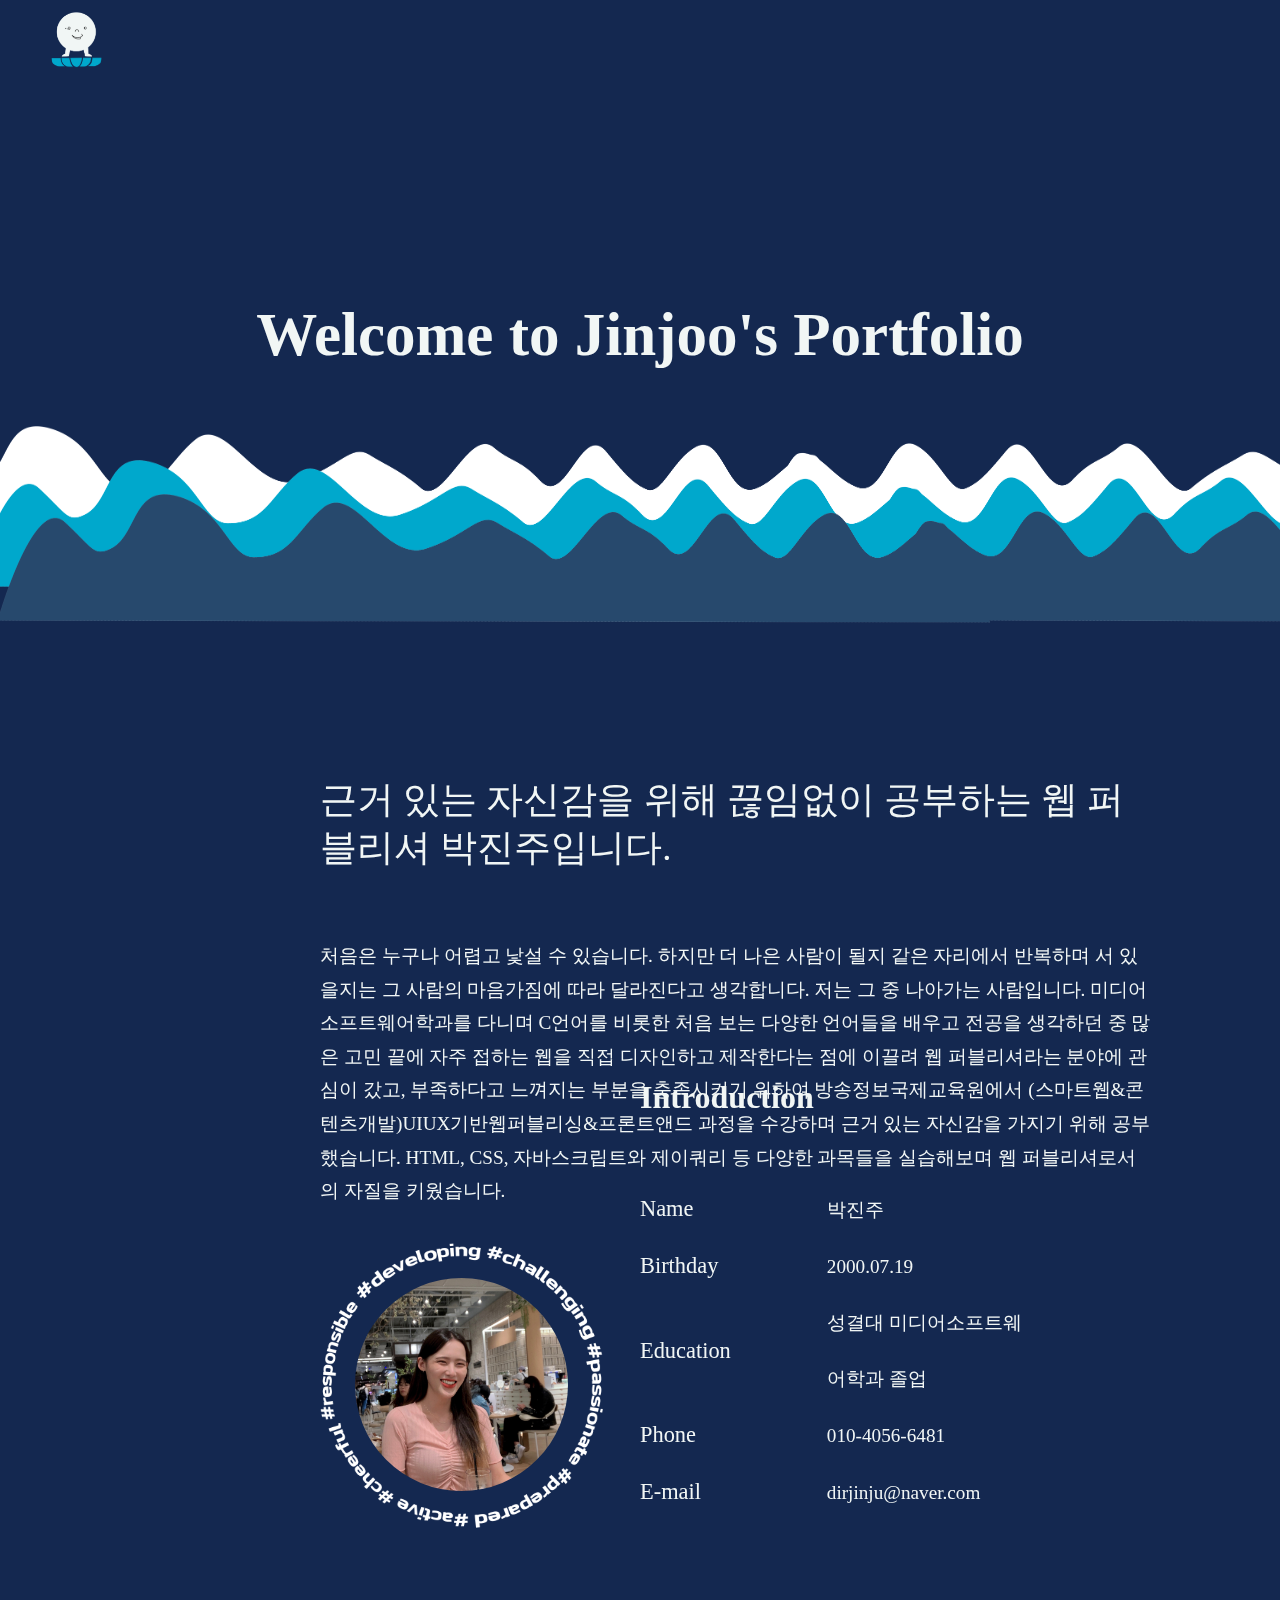
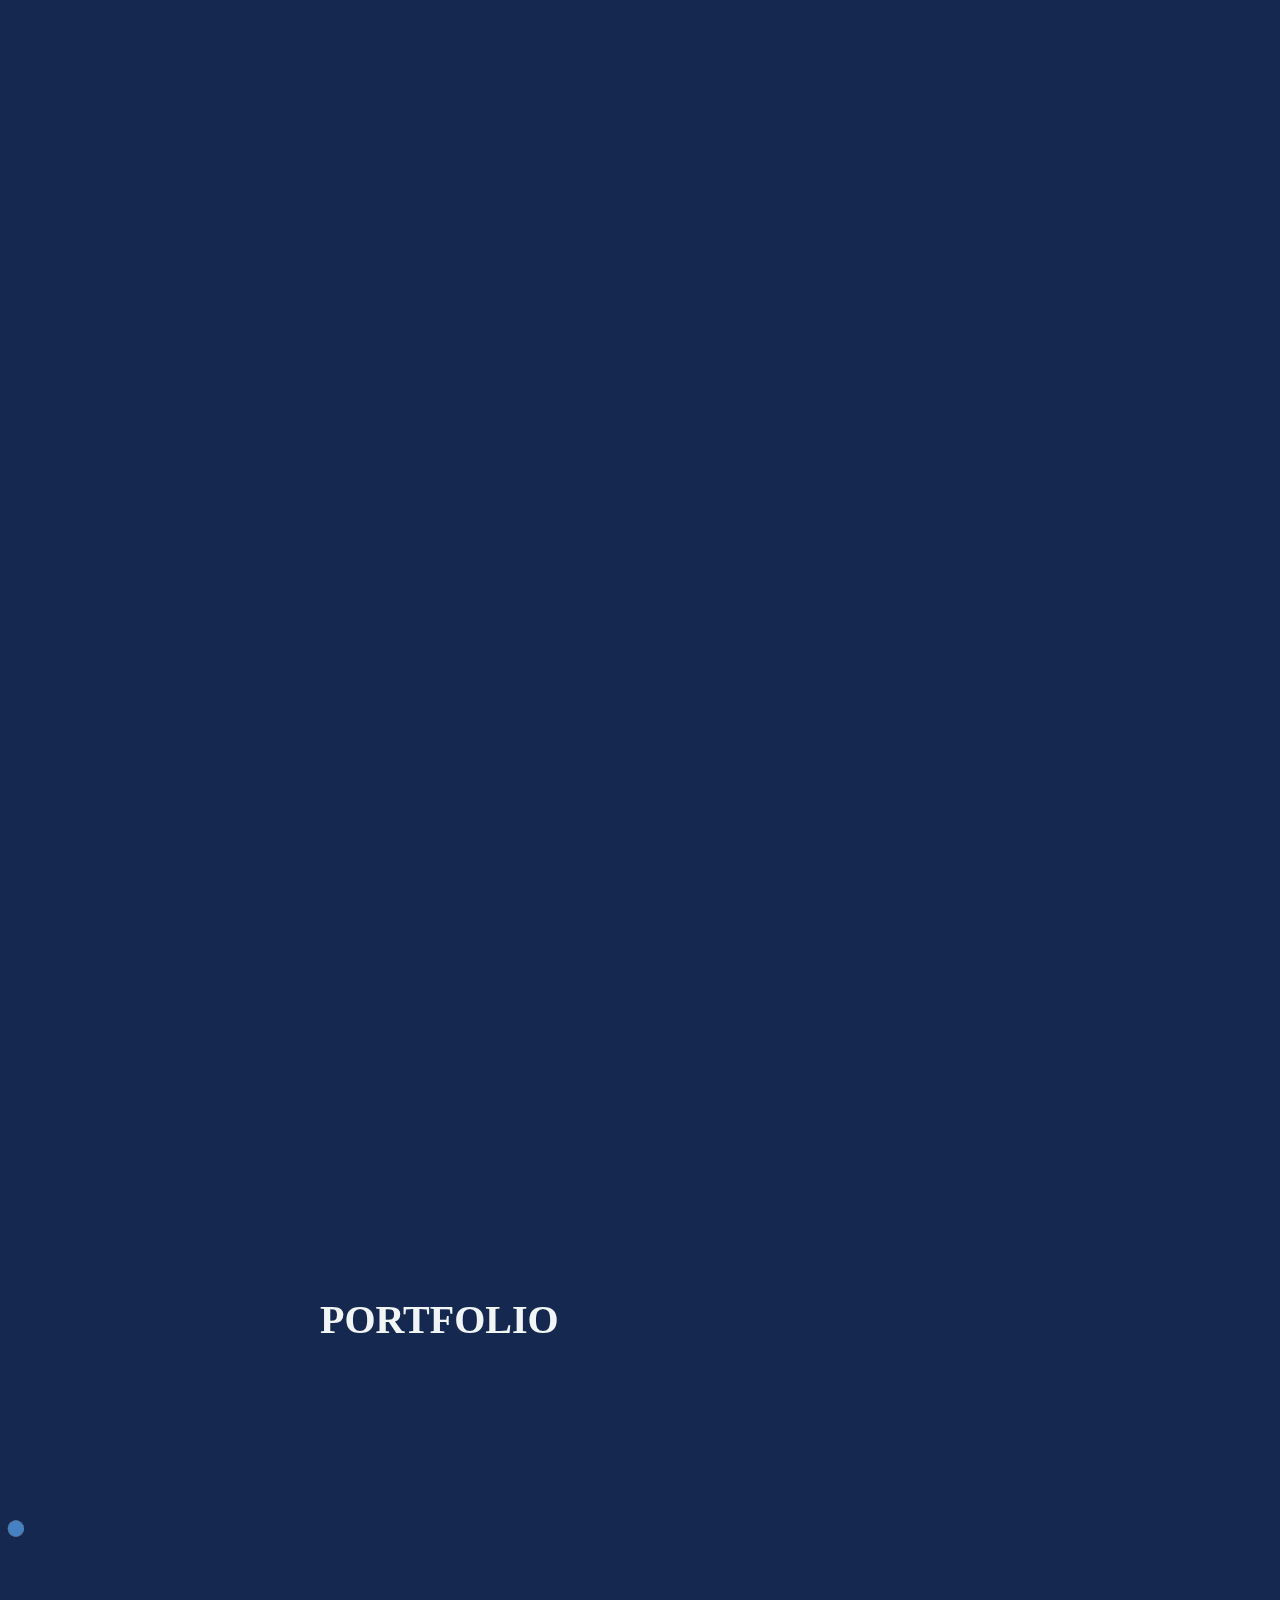
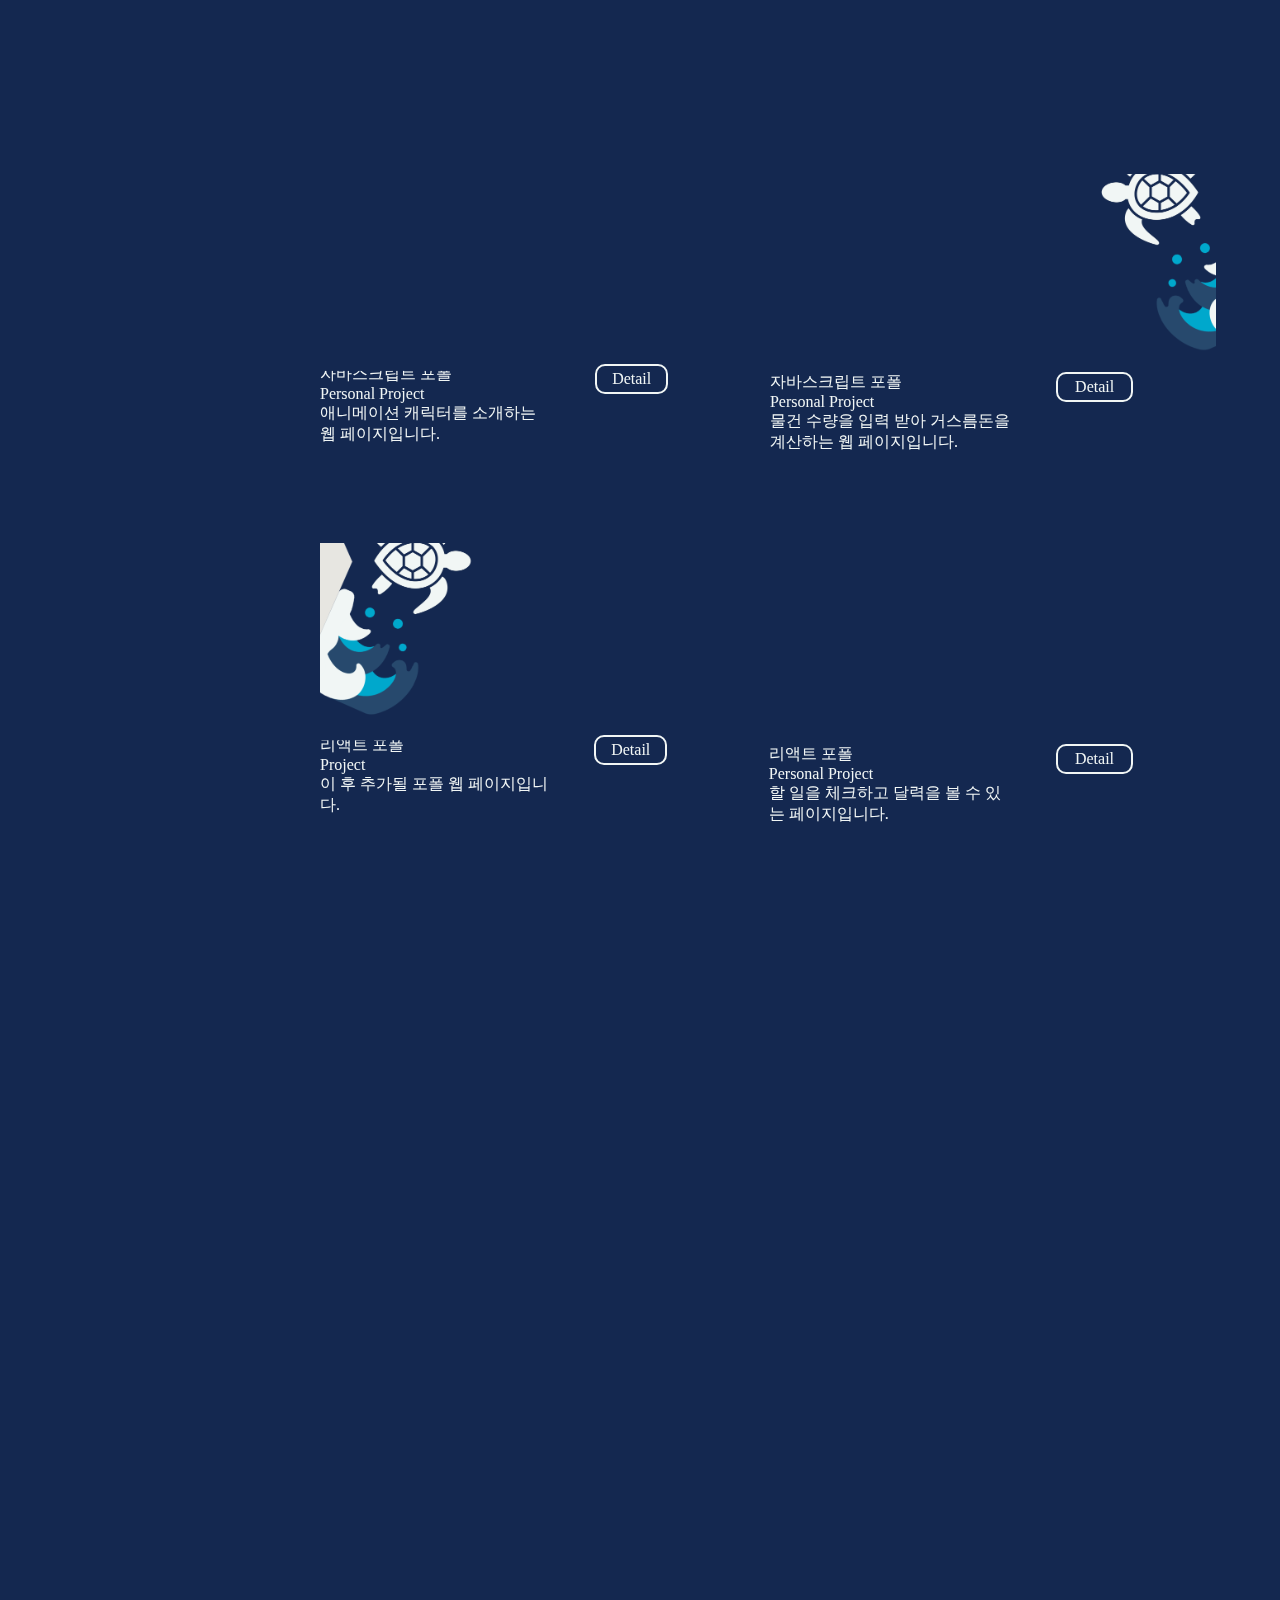
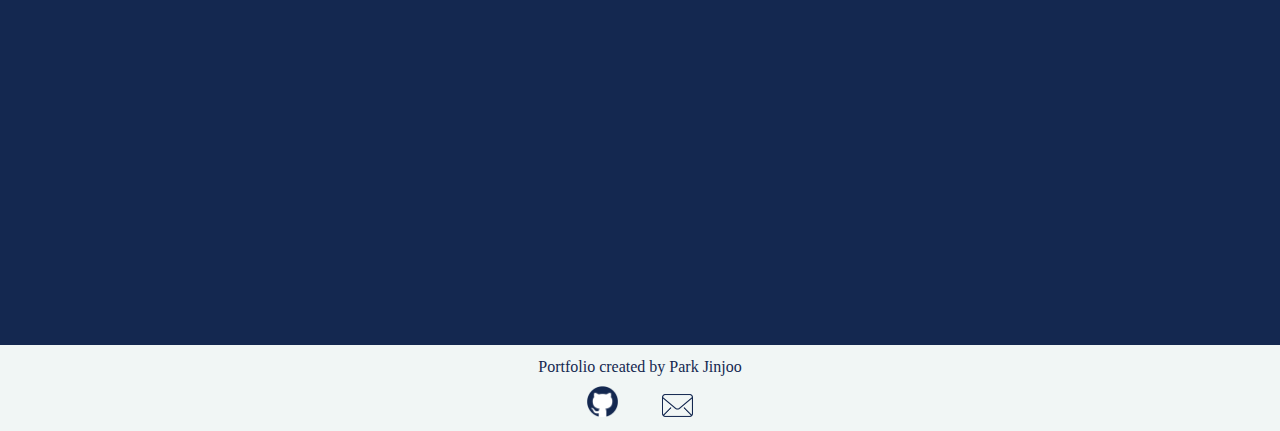
==== profile.html @ 4c196ca4 "01/25 14:25" ====
<!DOCTYPE html>
<html lang="ko">
<head>
    <meta charset="UTF-8" />
    <meta http-equiv="X-UA-Compatible" content="IE=edge" />
    <meta name="Author" content="박진주" />
    <meta name="description" content="포트폴리오">
    <meta name="viewport" content="width=device-width, initial-scale=1.0">
    <link rel="shortcut icon" type="image" href="img/pearl_shell.png" />
    <link href="https://unpkg.com/aos@2.3.1/dist/aos.css" rel="stylesheet">
    <link rel="stylesheet" href="https://cdn.jsdelivr.net/bxslider/4.2.12/jquery.bxslider.css">
    <link rel="stylesheet" href="./css/profile.css" />
    <script src="https://ajax.googleapis.com/ajax/libs/jquery/3.1.1/jquery.min.js"></script>
    <script src="https://cdn.jsdelivr.net/bxslider/4.2.12/jquery.bxslider.min.js"></script>
    <script src="https://unpkg.com/aos@2.3.1/dist/aos.js"></script>
    <script src="js/profile.js"></script>
    <script>
        $(document).ready(function(){
            $('.slider').bxSlider();
        });
    </script>
    <title>Jinju Portfolio</title>
</head>
<body>
    <header>
        <canvas></canvas>
        <div class="support">
            <a href="https://twitter.com/DevLoop01" target="_blank" class="support1"><i class="fab fa-twitter-square"></i></a>
            <a href="https://codepen.io/dev_loop/" target="_blank" class="support1"><i class="fab fa-codepen"></i></a>
        </div>
        <div class="head">
            <img src="img/logo_me.png" alt="logo_me" class="logo_me">
            <h1>Welcome to Jinjoo's Portfolio</h1>
            <div class="waves">
                <img src="img/white-wave.png" alt="white-wave" class="white-wave">
                <img src="img/sky-wave.png" alt="sky-wave" class="sky-wave">
                <img src="img/blue-wave.png" alt="blue-wave" class="blue-wave">
            </div>
        </div>


        <nav>
            <img src="img/pearl_shell.png" alt="pearl_shell">
            <ul>
                <li><a href="#mobile-me" class="ABOUT">ABOUT</a></li>
                <li><a href="#Skills" class="SKILLS">SKILLS</a></li>
                <li><a href="#Portfolio" class="PORTFOLIO">PORTFOLIO</a></li>
                <li><a href="#Contact" class="CONTACT">CONTACT</a></li>
            </ul>
        </nav>
    </header>
    <div class="container">
        
        <main>
            <section class="about">
                <h3>About</h3>
                <ul>
                    <li>
                        <div class="forchange" data-aos="fade-left">
                            <div class="me-text">
                                <span>근거 있는 자신감을 위해 끊임없이 공부하는 웹 퍼블리셔 박진주입니다.</span><br><br><br>
                                처음은 누구나 어렵고 낯설 수 있습니다. 하지만 더 나은 사람이 될지 같은 자리에서 반복하며 서 있을지는 그 사람의 마음가짐에 따라 달라진다고 생각합니다. 저는 그 중 나아가는 사람입니다. 미디어소프트웨어학과를 다니며 C언어를 비롯한 처음 보는 다양한 언어들을 배우고 전공을 생각하던 중 많은 고민 끝에 자주 접하는 웹을 
                                직접 디자인하고 제작한다는 점에 이끌려 웹 퍼블리셔라는 분야에 관심이 갔고, 부족하다고 느껴지는 부분을 충족시키기 위하여 
                                방송정보국제교육원에서 (스마트웹&콘텐츠개발)UIUX기반웹퍼블리싱&프론트앤드 과정을 수강하며 근거 있는 자신감을 가지기 위해 
                                공부했습니다. HTML, CSS, 자바스크립트와 제이쿼리 등 다양한 과목들을 실습해보며 웹 퍼블리셔로서의 자질을 키웠습니다.
                            </div>
                        </div>
                    </li>
                    <li>
                        <div class="for-card-animation">
                            <div id="mobile-me" class="card-all front">
                                <img src="img/letters.png" alt="letters" class="letters">
                                <img src="img/jinju.jpg" alt="mobile-me" class="mobile-me-img">
                            </div> <!--mobile-me-->
                            <div class="introduction card-all back">
                                <h4>Introduction</h4>
                                <table>
                                    <tr>
                                        <td><span>Name</span></td>
                                        <td>박진주</td>
                                    </tr>
                                    <tr>
                                        <td><span>Birthday</span></td>
                                        <td>2000.07.19</td>
                                    </tr>
                                    <tr>
                                        <td><span>Education</span></td>
                                        <td>성결대 미디어소프트웨어학과 졸업</td>
                                    </tr>
                                    <tr>
                                        <td><span>Phone</span></td>
                                        <td>010-4056-6481</td>
                                    </tr>
                                    <tr>
                                        <td><span>E-mail</span></td>
                                        <td>dirjinju@naver.com</td>
                                    </tr>
                                </table>
                            </div> <!--introduction-->
                        </div>
                    </li>
                </ul>
            </section>
            
            <section class="skills" data-aos="fade-left">
                <div class="skills-box">

                    <h2 id="Skills">Skills</h2>
                    <div class="for-pc-skill">
                        <div class="for-pc-skill-first">
                            <div class="skill">
                                <img src="img/HTMLBOAT.png" alt="boat" class="boat random-move1">
                                <img src="img/wave_skill.png" alt="wave_skill" class="wave-skill">
                                <div class="skill-text">
                                    시안 아이디어를 적합한 태그를 
                                    사용하여 페이지의 틀을 제작할 수 
                                    있습니다. 
                                </div>
                                <div class="percent">95%</div>
                            </div>
                            <div class="skill">
                                <img src="img/gitboat.png" alt="boat" class="boat random-move4">
                                <img src="img/wave_skill.png" alt="wave_skill" class="wave-skill">
                                <div class="skill-text">
                                    팀 프로젝트 진행 과정에서 깃을 사용하여 
                                    협업한 경험이 있습니다. 
                                </div>
                                <div class="percent">90%</div>
                            </div>
                            <div class="skill">
                                <img src="img/illustratorboat.png" alt="boat" class="boat random-move1">
                                <img src="img/wave_skill.png" alt="wave_skill" class="wave-skill">
                                <div class="skill-text">
                                    변형된 형태의 도형이나 선을 
                                    사용하여 로고를 제작할 수 있습니다. 
                                </div>
                                <div class="percent">95%</div>
                            </div>
                            <div class="skill">
                                <img src="img/photoshopboat.png" alt="boat" class="boat random-move1">
                                <img src="img/wave_skill.png" alt="wave_skill" class="wave-skill">
                                <div class="skill-text">
                                    사진 보정 툴을 다루는 것에 
                                    능숙하며 그리드의 비율에 맞춰 시안 
                                    작업이 가능합니다.
                                </div>
                                <div class="percent">95%</div>
                            </div>
                            <div class="skill">
                                <img src="img/jsboat.png" alt="boat" class="boat random-move2">
                                <img src="img/wave_skill.png" alt="wave_skill" class="wave-skill">
                                <div class="skill-text">
                                    자바스크립트의 코드들을 분석
                                    하여 기능을 파악할 수 있으며, 함수, 
                                    이벤트 등 기본적인 코딩이 가능합니다.
                                </div>
                                <div class="percent">85%</div>
                            </div>
                        </div>
                        <div class="for-pc-skill-second">
                            <div class="skill">
                                <img src="img/jqueryboat.png" alt="boat" class="boat random-move4">
                                <img src="img/wave_skill.png" alt="wave_skill" class="wave-skill">
                                <div class="skill-text">
                                    적합한 탐색자를 지정하고 
                                    원하는 기능 구현을 위한 함수를 작성할 
                                    수 있습니다.
                                </div>
                                <div class="percent">90%</div>
                            </div>
                            <div class="skill">
                                <img src="img/reactboat.png" alt="boat" class="boat random-move3">
                                <img src="img/wave_skill.png" alt="wave_skill" class="wave-skill">
                                <div class="skill-text">
                                    자바스크립트 라이브러리인 
                                    리액트의 장점을 설명할 수 있으며 구조를 이해하고 있습니다.
                                </div>
                                <div class="percent">80%</div>
                            </div>
                            <div class="skill">
                                <img src="img/sassboat.png" alt="boat" class="boat random-move1">
                                <img src="img/wave_skill.png" alt="wave_skill" class="wave-skill">
                                <div class="skill-text">
                                    sass를 통해 효율적이고 직관적으로 페이지 디자인 효과 css를 작성할 수 있습니다.  
                                </div>
                                <div class="percent">95%</div>
                            </div>
                            <div class="skill">
                                <img src="img/cssboat.png" alt="boat" class="boat random-move1">
                                <img src="img/wave_skill.png" alt="wave_skill" class="wave-skill">
                                <div class="skill-text">
                                    폰트나 간격 조절에 대한 감각이 있고 
                                    기본적으로 제공되는 폼 형태를 
                                    자유롭게 변형할 수 있습니다.
                                </div>
                                <div class="percent">95%</div>
                            </div>
                            <div class="skill">
                                <img src="img/nodeboat.png" alt="boat" class="boat random-move3">
                                <img src="img/wave_skill.png" alt="wave_skill" class="wave-skill">
                                <div class="skill-text">
                                    노드 스킬 설명 
                                </div>
                                <div class="percent">80%</div>
                            </div>
                            <div class="skill"> 
                                <img src="img/bootstrapboat.png" alt="boat" class="boat random-move4">
                                <img src="img/wave_skill.png" alt="wave_skill" class="wave-skill">
                                <div class="skill-text">
                                    부트스트랩의 구조를 이해하고 흐름에 어울리는
                                    클래스를 찾아서 적용할 수 있습니다.
                                </div>
                                <div class="percent">90%</div>
                            </div>
                        </div>
                    </div>
                </div>
            </section>

            <section class="portfolio">
                <h2 id="Portfolio">PORTFOLIO</h2>
                <div class="submarine-hide-box">
                    <div class="circles">
                        <div>
                            <img src="img/submarine_mobile.png" alt="submarine_mobile" class ="submarine-mobile">
                            <div class="circle submarine-one">
                                <img src="img/submarine_.png" alt="submarine-pc" class="submarine-pc first-pc">
                                <div class="bubbles">
                                    <img src="img/bubbles1.png" alt="bubbles1" class="bubbles1">
                                    <img src="img/bubbles2.png" alt="bubbles2" class="bubbles2">
                                </div>
                                <div class="for-slide">
                                    <div class="pc-submarine-text one">
                                        <div class="webPF">
                                            #1 Bonheur<br><br>
                                            
                                            웹사이트 <br>
                                            Personal Project<br>
                                            참여 인원  : 1 (개인 포폴)<br>
                                            
                                            기존의 여행사 사이트를 <br>
                                            분석하여 가상의 여행사 <br>
                                            보뇌르의 웹 사이트를 <br>
                                            제작했습니다
                                            <div class="buttons left-right">
                                                <div class="design">Design</div>
                                                <div class="btn-align">
                                                    <a href="works/pages/first_page/index.html#test" target="_blank" class="detail">Detail</a>
                                                </div>
                                                <div class="btn-align">
                                                    <a href="https://github.com/jnju/Bonheur.git" target="_blank" class="git">git</a>
                                                </div>
                                            </div>
                                        </div>
                                        <div class="img-box">
                                            <div class="slider">
                                                <div>
                                                    <img src="img/capture/b.PNG" alt="web-portolio1" class="b">
                                                </div>
                                                <div>
                                                    <img src="img/capture/b2.PNG" alt="web-portolio1" class="b">
                                                </div>
                                                <div>
                                                    <img src="img/capture/b3.PNG" alt="web-portolio1" class="b">
                                                </div>
                                                <div>
                                                    <img src="img/capture/b4.PNG" alt="web-portolio1" class="b">
                                                </div>
                                            </div>
                                        </div>
                                        <div class="modal modal_bonheur">
                                            <div class="x-box"><img src="img/pearl_shell.png" alt="pearl_shell" class="x x-logo"><p class="x"><img src="img/x.png" alt="x" class="x-img"></p></div>
                                            <!-- <img src="img/bonheur_design_guide/head_capture.PNG" alt="bonheur_capture" class="head_capture"> -->
                                            <div class="modal-contents">
                                                <div class="pc-and-mobile">
                                                    <img src="img/bonheur_design_guide/bonheur_pc.gif" alt="pc-jujery" class="pc-jujery">
                                                </div>
                                                <h4>Design Process</h4>
                                                <div class="grid-system">
                                                    <h5>Grid System</h5>
                                                    <img src="img/bonheur_design_guide/page_capture_grid.gif" alt="bonheur-grid-system" class="bonheur-grid1">
                                                    <img src="img/bonheur_design_guide/grid_capture.gif" alt="bonheur-grid-system2" class="bonheur-grid2">
                                                    <p>
                                                        Full width : 1920px<br>
                                                        Grid width : 1016px<br>
                                                        Dolumn width: 70px<br>
                                                        Gutter width: 16px<br>
                                                        Number of columns: 12
                                                    </p>
                                                </div>
                                                <div class="concept">
                                                    <h5>Concept</h5>
                                                    <p>여행사 사이트를 방문하며 UI를 분석했을 때<br>
                                                        최대한 다양한 여행지를 노출하기 위해 해당 <br>
                                                        여행지의 명소와 아름다운 풍경들이 작게 노출되는 <br>
                                                        부분들이 아쉽게 느껴졌습니다. 그래서 여행지의<br>
                                                        범위를 좁히고 추천 코스를 강조하여 시각적으로<br>
                                                        만족도가 높은 웹 페이지를 만들고자 했습니다.
                                                    </p>
                                                </div>
                                                <div class="color-system">
                                                    <h5>Color System</h5>
                                                    <div class="colors">
                                                        <img src="img/bonheur_design_guide/color1.png" alt="color1" class="color1">
                                                        <img src="img/bonheur_design_guide/color2.png" alt="color2" class="color2">
                                                        <img src="img/bonheur_design_guide/color3.png" alt="color3" class="color3">
                                                    </div>
                                                    <p>
                                                        프랑스의 국기에 해당하는 파란색, 빨간색, 하얀색 중 시원하고 깔끔한 느낌을 
                                                        주기 위해 파란색과 하얀색으로 전체적인 웹 페이지의 색상을 설정했습니다. 
                                                        메인 메뉴는 검은색 배경에 투명도를 주어 페이지 내용의 흐름을 방해하지 않게 
                                                        하였습니다. 
                                                    </p>
                                                </div>
                                                <div class="typograpy">
                                                    <h5>Typograpy</h5><br>
                                                    <div class="main-sub-flex">
                                                        <div class="main">
                                                            <span>Main</span>
                                                            <p class="bonheur-font">
                                                                제주고딕체<br>Regular<br>
                                                                <span>:단정하고 깔끔한 제주고딕체를 사용합니다.</span>
                                                            </p>
                                                        </div>
                                                        <div class="sub">
                                                            <span>Sub</span>
                                                            <p class="bonheur-font2">
                                                                sans-serif<br>Regular<br>
                                                                <span>: 가독성이 좋은 sans-serif를 사용합니다.</span>
                                                            </p>
                                                        </div>
                                                    </div>
                                                </div> <!--typograpy-->
                                                <div class="logo">
                                                    <h5>Logo</h5>
													<p class="logo-text bonheur-text">보뇌르의 심볼마크를 표현하였습니다.</p>
													<img src="img/bonheur_design_guide/logo.png" alt="bonheur-logo" class="bonheur-logo">
													<p>행복이라는 뜻을 가진 Bonheur를 큰 글자로 강조하고 부연 설명에 단어의 뜻을 적었습니다.</p>
                                                </div> <!--logo-->
                                                <div class="main-page-design">
                                                    <h4>Main Page</h4>
                                                    <ul>
                                                        <li>Header</li>
                                                        <li>Contents</li>
                                                        <li>Footer</li>
                                                    </ul>
                                                    <img src="img/bonheur_design_guide/bonheur_pc.gif" alt="pc-bonheur" class="main-page-pc-jujery">
                                                    <div class="main-page-design-text">
                                                        “<br>
                                                        대문 사진에 프랑스 파리의 상징이라고 볼 수 <br>
                                                        있는 에펠탑 사진을 노출하여 페이지의 정체성을 <br>
                                                        나타냈습니다. <br><br>
                                                        추천 코스 표는 각 썸네일에 마우스가 올라가면 <br>
                                                        하단의 빈 칸 안에 띄워지도록 하여 빠른 정보 전달이 <br>
                                                        용이하도록 배치했습니다. <br>
                                                        ”
                                                    </div>
                                                    <div class="main-page-capture">
                                                        <img src="img/bonheur_design_guide/page_all_capture.png" alt="main-page-pc" class="main-page-pc">
                                                    </div>
                                                </div> <!--main-page-design-->
                                            </div>
                                        </div> <!--modal-->
                                    </div>
                                    <div class="first-slide"></div>
                                </div>
                                <!-- <div class="submarine-box"></div> -->
                            </div>
                        </div>
                        <div class="jujery-section">
                            <img src="img/submarine_mobile.png" alt="submarine_mobile" class ="submarine-mobile">
                            <div class="circle submarine-two">
                                <img src="img/submarine_.png" alt="submarine-pc" class="submarine-pc second-pc">
                                <div class="bubbles">
                                    <img src="img/bubbles1.png" alt="bubbles1" class="bubbles3">
                                    <img src="img/bubbles2.png" alt="bubbles2" class="bubbles4">
                                </div>
                                <div class="for-slide">
                                    <div class="pc-submarine-text two">
                                        <span class="line"><br></span>
                                        <div class="img-box">
                                            <div class="slider to-the-top">
                                                <div>
                                                    <img src="img/capture/j.PNG" alt="web-portolio1" class="j">
                                                </div>
                                                <div>
                                                    <img src="img/capture/j2.PNG" alt="web-portolio1" class="j">
                                                </div>
                                                <div>
                                                    <img src="img/capture/j3.PNG" alt="web-portolio1" class="j">
                                                </div>
                                                <div>
                                                    <img src="img/capture/j6.PNG" alt="web-portolio1" class="j">
                                                </div>
                                                <div>
                                                    <img src="img/capture/j4.PNG" alt="web-portolio1" class="j">
                                                </div>
                                                <div>
                                                    <img src="img/capture/j5.PNG" alt="web-portolio1" class="j">
                                                </div>
                                            </div>
                                        </div>
                                        <div class="webPF">
                                            #2 주저리<br><br>
                                            
                                            반응형 웹사이트 <br>
                                            Team Project<br>
                                            참여 인원  : 4 (조별 포폴)<br> 
                                            
                                            전통주 관련 사이트를 분석하여<br> 
                                            가상의 전통주 소개 사이트인<br>
                                            주저리의 반응형 웹 사이트를<br>
                                            제작했습니다 <br>
                                        </div>
                                        <div class="buttons">
                                            <div class="design">Design</div>
                                            <div class="btn-align">
                                                <a href="https://jnju.github.io/" target="_blank"><div class="detail">Detail</div></a>
                                            </div>
                                            <div class="btn-align">
                                                <a href="https://github.com/jnju/jnju.github.io.git" target="_blank"><div class="git">git</div></a>
                                            </div>
                                        </div>
                                        <div class="modal modal_jujery">
                                            <div class="x-box"><img src="img/pearl_shell.png" alt="pearl_shell" class="x x-logo"><p class="x"><img src="img/x.png" alt="x" class="x-img"></p></div>
                                            <!-- <img src="img/jujery_capture.PNG" alt="jujery_capture" class="head_capture"> -->
                                            <div class="modal-contents">
                                                <div class="pc-and-mobile">
                                                    <img src="img/pc-jujery.png" alt="pc-jujery" class="pc-jujery">
                                                    <img src="img/mobile-jujery.png" alt="mobile-jujery" class="mobile-jujery">
                                                </div>
                                                <h4>Design Process</h4>
                                                <div class="grid-system">
                                                    <h5>Grid System</h5>
                                                    <img src="img/jujery_design/grid-system.png" alt="jujery-grid-system" class="jujery-grid">
                                                    <img src="img/jujery_design/grid-system2.png" alt="jujery-grid-system2" class="jujery-grid">
                                                    <p>
                                                        Full width : 1920px<br>
                                                        Grid width : 1180px<br>
                                                        Dolumn width: 80px<br>
                                                        Gutter width: 20px<br>
                                                        Number of columns: 12
                                                    </p>
                                                </div>
                                                <div class="concept">
                                                    <h5>Concept</h5>
                                                    <p>코로나바이러스 감염증(코로나19) 장기화에 <br>
                                                        홀로 즐기는 '혼술'이나 집에서 마시는 '홈술' 문화,<br>
                                                        MZ세대의 과시형 소비 '플랙스' 문화가 뜨는 가운데 <br>
                                                        프리미엄 전통주가 '힙한 술'로 각인되면서 <br>
                                                        전통주의 수요가 급등하였습니다. 전통주에 대한 <br>
                                                        궁금증 해소와 흥미를 높이기 위해  우리나라 <br>
                                                        전통주의 역사, 현재를 공유하는 페이지를 <br>
                                                        디자인 하였습니다.
                                                    </p>
                                                </div>
                                                <div class="color-system">
                                                    <h5>Color System</h5>
                                                    <div class="colors">
                                                        <img src="img/jujery_design/color1.png" alt="color1" class="color1">
                                                        <img src="img/jujery_design/color2.png" alt="color2" class="color2">
                                                        <img src="img/jujery_design/color3.png" alt="color3" class="color3">
                                                        <img src="img/jujery_design/color4.png" alt="color4" class="color4">
                                                    </div>
                                                    <p>
                                                        우리나라 종이 한지는 천년의 세월을 간직한 우리 고유의 종이입니다.
                                                        오랜 역사를 간직한 전통주를 한지 질감과 함께 표현해 보았습니다.
                                                        전체적으로 전통주 느낌을 잘 살리기 위하여 배경으로 아이보리색상의 한지를,
                                                        서브컬러로는 검은 한지를 사용해 군더더기 없는 단정하고 깔끔한 느낌을 주었습니다. 
                                                    </p>
                                                </div>
                                                <div class="typograpy">
                                                    <h5>Typograpy</h5><br>
                                                    <div class="main-sub-flex">
                                                        <div class="main">
                                                            <span>Main</span>
                                                            <p>
                                                                상주경천섬체<br>Regular<br>
                                                                <span>:붓글씨의 형태를 따른 구조의 상주경천섬체를 사용합니다.</span>
                                                            </p>
                                                        </div>
                                                        <div class="sub">
                                                            <span>Sub</span>
                                                            <p>
                                                                Noto Serif KR<br>Regular<br>
                                                                <span>: 깔끔하고 가독성이 좋은 Noto Serif KR을 사용합니다.</span>
                                                            </p>
                                                        </div>
                                                    </div>
                                                </div> <!--typograpy-->
                                                <div class="logo">
                                                    <h5>Logo</h5>
													<p class="logo-text">주저리의 심볼마크를 표현하였습니다.</p>
													<img src="img/jujery_design/jujery-logo.png" alt="jujery-logo" class="jujery-logo">
													<p>주저리의 로고는 술 항아리와 표주박을 사용해 브랜드의 핵심가치를 직관적으로 전달합니다.</p>
                                                </div> <!--logo-->
                                                <div class="main-page-design">
                                                    <h4>Main Page</h4>
                                                    <ul>
                                                        <li>Header</li>
                                                        <li>Contents</li>
                                                        <li>Footer</li>
                                                    </ul>
                                                    <img src="img/pc-jujery.png" alt="pc-jujery" class="main-page-pc-jujery">
                                                    <img src="img/mobile-jujery.png" alt="mobile-jujery" class="main-page-mobile-jujery">
                                                    <div class="main-page-design-text">
                                                        “<br>
                                                        제 이름을 떠올렸을 때 자연스럽게 연상되는 장소는 바다였습니다. <br>
                                                        그래서 페이지를 보았을 때 바다가 떠올랐으면 했습니다.<br>
                                                        그래서 파도 애니메이션으로 시선을 끌며 애니메이션에 방해되지 <br>
                                                        화면 사용 범위를 넓혀 큼직하고 시원한 느낌을 줬습니다. <br>
                                                        <br>
                                                        이미지 자료와 애니메이션 효과 등을 적극활용해서 <br>
                                                        페이지에 대해 탐색하고 싶은 생각을 들게 하고자 했으며 <br>
                                                        바로 상세페이지로 접속할 수 있도록 메뉴 아이콘 클릭 없이 <br>
                                                        상세페이지로 이동이 가능한 영역을 메인의 한 영역으로 배치했습니다. <br>
                                                        ”
                                                    </div>
                                                    <div class="main-page-capture">
                                                        <img src="img/jujery_design/main-page-pc.png" alt="main-page-pc" class="main-page-pc">
                                                        <img src="img/jujery_design/main-page.png" alt="main-page" class="main-page">
                                                    </div>
                                                </div> <!--main-page-design-->
                                                <div class="sub-page">
                                                    <table>
                                                        <tr>
                                                            <td><h4>Sub page</h4></td>
                                                        </tr>
                                                        <tr>
                                                            <td>
                                                            <img src="img/jujery_design/pc1.gif" alt="pc1" class="pc1"><br><br><br><br><br>
                                                            모바일 페이지</td>
                                                        </tr>
                                                        <tr>
                                                            <td>
                                                                <img src="img/jujery_design/mobile1.gif" alt="mobile" class="mobile-long">
                                                                <img src="img/jujery_design/mobile1-1.gif" alt="mobile" class="mobile-short">
                                                                <p>지역별 메인 페이지에서 전국 6도 전통주를 볼 수 있으며 쉽게 이동하며 클릭할 수 있어 전통주 상세페이지로 유도하였음</p>
                                                            </td>
                                                        </tr>

                                                        <tr>
                                                            <td><h5>Sub page</h5></td>
                                                        </tr>
                                                        <tr>
                                                            <td>
                                                            <img src="img/jujery_design/pc2.gif" alt="pc2" class="pc2"><br><br><br><br><br>
                                                            모바일 페이지</td>
                                                        </tr>
                                                        <tr>
                                                            <td>
                                                                <img src="img/jujery_design/mobile2.gif" alt="mobile2" class="mobile-long">
                                                                <img src="img/jujery_design/mobile2-2.gif" alt="mobile" class="mobile-short">
                                                                <p>지역별 상세 페이지에서는 지역별 전통주의 상세 컨텐츠를 중심으로 배치하여 쉽게 정보를 볼 수 있게 함</p>
                                                        </td>
                                                        </tr>
                                                    </table>
                                                </div>
                                                <img src="img/jujery_design/captures.gif" alt="captures" class="captures">
                                            </div>
                                        </div> <!--modal-->
                                    </div>
                                    <div class="second-slide"></div>
                                </div>
                            </div>
                        </div>
                        <div>
                            <img src="img/submarine_mobile.png" alt="submarine_mobile" class ="submarine-mobile">
                            <div class="circle submarine-three">
                                <img src="img/submarine_.png" alt="submarine-pc" class="submarine-pc third-pc">
                                <div class="bubbles">
                                    <img src="img/bubbles1.png" alt="bubbles1" class="bubbles1">
                                    <img src="img/bubbles2.png" alt="bubbles2" class="bubbles2">
                                </div>
                                <div class="for-slide">
                                    <div class="pc-submarine-text three">
                                        <div class="webPF">
                                            #3 Profile<br><br>
                                            
                                            반응형 프로필 웹사이트 <br>
                                            Personal Project<br>
                                            참여 인원  : 1 (개인 포폴)<br> 
                                            
                                            포트폴리오의 내용을<br> 
                                            담기 위해 제작된 <br>
                                            프로필 포트폴리오 <br>
                                            웹 사이트입니다.<br>
                                            <div class="buttons left-right">
                                                <div class="design">Design</div>
                                                <div class="btn-align">
                                                    <a href="profile.html" class="detail" target="_blank">Detail</a>
                                                </div>
                                                <div class="btn-align">
                                                    <a href="https://github.com/jnju/Profile.git" target="_blank" class="git">git</a>
                                                </div>
                                            </div>
                                        </div>
                                        <div class="img-box">
                                            <div class="slider">
                                                <div>
                                                    <img src="img/capture/profile-capture2.PNG" alt="web-portolio1" class="profile-capture">
                                                </div>
                                                <div>
                                                    <img src="img/capture/profile-capture.PNG" alt="web-portolio1" class="profile-capture">
                                                </div>
                                                <div>
                                                    <img src="img/capture/profile-capture3.PNG" alt="web-portolio1" class="profile-capture">
                                                </div>
                                                <div>
                                                    <img src="img/capture/profile-capture4.PNG" alt="web-portolio1" class="profile-capture">
                                                </div>
                                            </div>
                                        </div>
                                        <div class="modal modal_portfolio">
                                            <div class="x-box"><img src="img/pearl_shell.png" alt="pearl_shell" class="x x-logo"><p class="x"><img src="img/x.png" alt="x" class="x-img"></p></div>
                                            <!-- <img src="img/jujery_capture.PNG" alt="jujery_capture" class="head_capture"> -->
                                            <div class="modal-contents">
                                                <div class="pc-and-mobile">
                                                    <img src="img/profile_design_guide/pc-profile.png" alt="pc-jujery" class="pc-jujery">
                                                    <img src="img/profile_design_guide/mobile-profile.png" alt="mobile-jujery" class="mobile-jujery">
                                                </div>
                                                <h4>Design Process</h4>
                                                <div class="grid-system">
                                                    <h5>Grid System</h5>
                                                    <img src="img/profile_design_guide/grid-system.png" alt="grid-system" class="jujery-grid">
                                                    <img src="img/bonheur_design_guide/grid_capture.gif" alt="grid-system2" class="jujery-grid">
                                                    <p>
                                                        Full width : 1920px<br>
                                                        Grid width : 1380px<br>
                                                        Dolumn width: 80px<br>
                                                        Gutter width: 20px<br>
                                                        Number of columns: 14
                                                    </p>
                                                </div>
                                                <div class="concept">
                                                    <h5>Concept</h5>
                                                    <p>제 이름을 떠올렸을 때 자연스럽게 연상되는<br>
                                                        장소는 바다였습니다. 그래서 페이지를 보았을 때<br> 
                                                        바다가 떠올랐으면 했습니다. 그런 이유로 파도<br> 
                                                        애니메이션을 사용했고 전체적으로 잠수함과<br> 
                                                        바다생물(거북이)등을 사용하여 바다의<br>
                                                        느낌을 살렸습니다.
                                                    </p>
                                                </div>
                                                <div class="color-system">
                                                    <h5>Color System</h5>
                                                    <div class="colors">
                                                        <img src="img/profile_design_guide/color4.png" alt="color1" class="color1">
                                                        <img src="img/profile_design_guide/color2.png" alt="color2" class="color2">
                                                        <img src="img/profile_design_guide/color3.png" alt="color3" class="color3">
                                                        <img src="img/profile_design_guide/color1.png" alt="color4" class="color4">
                                                    </div>
                                                    <p>
                                                        시원한 바다의 느낌을 주면서도 채도가 너무 높은 색상일 경우
                                                        눈이 피로해질수도 있다고 생각하여 어두운 계열의 파란 색상들을 
                                                        적극 활용했습니다. 파도나 물방울 등의 효과와 배경색을 고려하여 
                                                        같이 배치했을 때 조화가 자연스러운 배합으로 골랐습니다.
                                                    </p>
                                                </div>
                                                <div class="typograpy">
                                                    <h5>Typograpy</h5><br>
                                                    <div class="main-sub-flex">
                                                        <div class="main">
                                                            <span>Main</span>
                                                            <p>
                                                                Gmarket Sans<br>Regular<br>
                                                                <span>:포트폴리오의 전체적인 분위기나 컨셉에 맞추어 둥글둥글하면서도 잘 읽히는 Gmarket Sans체를 사용했습니다.</span>
                                                            </p>
                                                        </div>
                                                    </div>
                                                </div> <!--typograpy-->
                                                <div class="logo">
                                                    <h5>Logo</h5>
													<p class="logo-text profile-text">저를 나타내는 로고를 자체 제작했습니다.</p>
													<img src="img/profile_design_guide/logo_me.png" alt="logo-me" class="jujery-logo">
													<p>저의 이름인 진주 캐릭터에 JinJoo의 알파벳을 눈코입으로 표현했습니다.</p>
                                                </div> <!--logo-->
                                                <div class="main-page-design">
                                                    <h4>Main Page</h4>
                                                    <ul>
                                                        <li>Header</li>
                                                        <li>Contents</li>
                                                        <li>Footer</li>
                                                    </ul>
                                                    <img src="img/profile_design_guide/pc-profile.png" alt="pc-jujery" class="main-page-pc-jujery">
                                                    <img src="img/profile_design_guide/mobile-profile.png" alt="mobile-jujery" class="main-page-mobile-jujery">
                                                    <div class="main-page-design-text">
                                                        “<br>
                                                        페이지 접속 시 가장 처음 보게 되는 영역에 <br>
                                                        전통주와 관련된 영상을 삽입하여  시선을 집중시켰습니다. <br>
                                                        또한 스크롤시 각 영역이 화면 전체를 차지하게 하여 영역의 <br>
                                                        화면 사용 범위를 넓혀 큼직하고 시원한 느낌을 줬습니다. <br>
                                                        <br>
                                                        이미지 자료와 애니메이션 효과 등을 적극활용해서 <br>
                                                        페이지에 대해 탐색하고 싶은 생각을 들게 하고자 했으며 <br>
                                                        바로 상세페이지로 접속할 수 있도록 메뉴 아이콘 클릭 없이 <br>
                                                        상세페이지로 이동이 가능한 영역을 메인의 한 영역으로 배치했습니다. <br>
                                                        ”
                                                    </div>
                                                    <div class="main-page-capture">
                                                        <img src="img/profile_design_guide/page_all_capture.png" alt="main-page-pc" class="main-page-pc profile-pc">
                                                        <img src="img/capture/mobile-all.png" alt="main-page" class="main-page">
                                                    </div>
                                                </div> <!--main-page-design-->
                                            </div>
                                        </div> <!--modal-->
                                    </div>
                                    <div class="third-slide"></div>
                                </div>
                                <!-- <div class="submarine-box"></div> -->
                                </div>
                        </div>
                    </div> <!--circles-->
                </div>

                <div class="java-box-container">
                    <div class="java-box first-java-box">
                        <div class="turtle-box">
                            <img src="img/turtle-box-final.png" alt="turtle-box" class="first-turtle">
                        </div>
                        <div class="java first">
                            <img src="img/capture/js_pp.PNG" alt="bears">
                            <div class="java-text">
                                <span>자바스크립트 포폴<br>
                                Personal Project<br></span>
                                애니메이션 캐릭터를 소개하는
                                웹 페이지입니다.
                            </div>
                            <div class="buttons_java">
                                <a href="works/javascript/character/character.html" target="_blank"><div class="detail">Detail</div></a>
                            </div>
                        </div>
                        <div class="java">
                            <img src="img/capture/java2.PNG" alt="sandwich">
                            <div class="java-text">
                                <span>자바스크립트 포폴<br>
                                Personal Project<br></span>
                                물건 수량을 입력 받아 거스름돈을
                                계산하는 웹 페이지입니다.
                            </div>
                            <div class="buttons_java">
                                <a href="works/javascript/sandwich/index.html" target="_blank"><div class="detail">Detail</div></a>
                            </div>
                        </div>
                    </div>
    
                    <div class="java-box">
                        <div class="turtle-box">
                            <img src="img/turtle-box-final.png" alt="turtle-box" class="second-turtle">
                        </div>
                        <div class="java first">
                            <img src="img/capture/comming-soon.png" alt="comming-soon">
                            <div class="java-text">
                                <span>리액트 포폴<br>
                                Project<br></span>
                                이 후 추가될 포폴 
                                웹 페이지입니다.
                            </div>
                            <div class="buttons_java">
                                <div class="detail">Detail</div>
                            </div>
                        </div>
                        <div class="java">
                            <img src="img/capture/todolist.PNG" alt="todolist">
                            <div class="java-text">
                                <span>리액트 포폴<br>
                                Personal Project<br></span>
                                할 일을 체크하고 달력을
                                볼 수 있는 페이지입니다.
                            </div>
                            <div class="buttons_java">
                                <a href="http://dirjinju719@dirjinju719.dothome.co.kr/todolist/index.html" target="_blank"><div class="detail">Detail</div></a>
                            </div>
                        </div>
                    </div>
                </div>

            </section>

            <section class="contact" data-aos="fade-left">
                <h2 id="Contact">CONTACT</h2>
                <div class="contact-box">
                    <form>
                        <div class="name">
                            NAME <input type="text" name="name" id="name">
                        </div>
                        <div class="call">
                            CALL <input type="tel" name="phonenumber" id="phonenumber">
                        </div>  
                        <div class="message">
                            MESSAGE 
                        </div>
                        <textarea name="message" id="message" cols='30' rows="8"></textarea>
                        <div class="contact-btns">
                            <button type="submit">send</button>
                            <button type="reset">reset</button>
                        </div>
                    </form>
                </div>
            </section>
        </main>
    </div>


    <footer>
        <section class="footer">
            <h3>footer</h3>
            <div class="footer-box">
                <div class="footer-text">
                    Portfolio created by Park Jinjoo
                </div>
                <div class="contact-link">
                    <a href="https://github.com/jnju" class="link">
                        <img src="img/git.png" alt="git" class="footer-img1">
                    </a>
                    <a target="_blank" href="mailto:dirjinju719@gmail.com" class="link">
                        <img src="img/mail.png" alt="mail" class="footer-img2">
                    </a>
                </div>
            </div>
        </section>
    </footer>

</body>
</html>
---- css/profile.css ----
@import url(//fonts.googleapis.com/earlyaccess/jejugothic.css);
@font-face {
  font-family: "GmarketSansMedium";
  src: url("https://cdn.jsdelivr.net/gh/projectnoonnu/noonfonts_2001@1.1/GmarketSansMedium.woff") format("woff");
  font-weight: normal;
  font-style: normal;
}
@font-face {
  font-family: "GmarketSansMedium";
  src: url("https://cdn.jsdelivr.net/gh/projectnoonnu/noonfonts_2001@1.1/GmarketSansMedium.woff") format("woff");
  font-weight: normal;
  font-style: normal;
}
* {
  margin: 0;
  padding: 0;
  font-family: "GmarketSansMedium";
  box-sizing: border-box;
}

body {
  padding: 0;
  margin: 0;
  color: #f1f6f5;
  background-color: #142850;
}

ul,
li {
  list-style-type: none;
  list-style: none;
}

a {
  color: #f1f6f5;
  text-decoration: none;
}

table,
tr,
td {
  border-collapse: collapse;
  border: none;
}

h2 {
  font-size: 250%;
  margin-top: 40%;
  margin-bottom: 20%;
}

h3 {
  font-size: 0;
}

html {
  font-size: 16px;
}

.no-scroll {
  overflow: hidden;
}

.container {
  overflow: hidden;
  margin: auto 6%;
}
@media screen and (min-width: 1024px) {
  .container {
    margin-left: 25%;
    margin-right: 15%;
    width: 65%;
  }
}

header .head {
  position: absolute;
  margin-top: -900px;
}
@media screen and (min-width: 1024px) {
  header .head {
    position: relative;
    margin-top: -780px;
  }
}
header .logo_me {
  position: absolute;
  width: 19%;
  margin: 5%;
  margin-top: 46%;
}
@media screen and (min-width: 1024px) {
  header .logo_me {
    width: 4%;
    margin: 3%;
    margin-top: -22.5%;
    margin-left: 4%;
  }
}
header h1 {
  z-index: 0;
  font-size: 2rem;
  font-weight: bold;
  text-align: center;
  margin: 450px 20%;
}
@media screen and (min-width: 1024px) {
  header h1 {
    margin: 20% 20%;
    font-size: 3.813rem;
  }
}
header .waves {
  position: absolute;
  overflow: hidden;
  right: 0;
  width: 100%;
  margin-top: -200px;
}
@media screen and (min-width: 1024px) {
  header .waves {
    margin-top: -200px;
    width: 100%;
    margin-left: 0%;
  }
}
header .waves .blue-wave,
header .waves .sky-wave,
header .waves .white-wave {
  margin-left: 0%;
  width: 240%;
}
@media screen and (min-width: 1024px) {
  header .waves .blue-wave,
header .waves .sky-wave,
header .waves .white-wave {
    width: 150%;
    height: 150px;
  }
}
@-webkit-keyframes wavemoveblue {
  0% {
    margin-left: -22%;
  }
  100% {
    margin-left: -7%;
  }
}
@keyframes wavemoveblue {
  0% {
    margin-left: -22%;
  }
  100% {
    margin-left: -7%;
  }
}
@-webkit-keyframes wavemovesky {
  0% {
    margin-left: -5%;
  }
  100% {
    margin-left: -20%;
  }
}
@keyframes wavemovesky {
  0% {
    margin-left: -5%;
  }
  100% {
    margin-left: -20%;
  }
}
@-webkit-keyframes wavemovewhite {
  0% {
    margin-left: -5%;
  }
  100% {
    margin-left: -40%;
  }
}
@keyframes wavemovewhite {
  0% {
    margin-left: -5%;
  }
  100% {
    margin-left: -40%;
  }
}
header .waves .blue-wave {
  margin-left: -22%;
  margin-top: -80px;
  -webkit-animation: wavemoveblue 2s 0s infinite alternate;
          animation: wavemoveblue 2s 0s infinite alternate;
}
@media screen and (min-width: 1024px) {
  header .waves .blue-wave {
    margin-left: -3%;
    margin-top: -120px;
  }
}
header .waves .sky-wave {
  margin-left: -5%;
  margin-top: -50px;
  -webkit-animation: wavemovesky 2s 0s infinite alternate;
          animation: wavemovesky 2s 0s infinite alternate;
}
@media screen and (min-width: 1024px) {
  header .waves .sky-wave {
    margin-top: -120px;
  }
}
header .waves .white-wave {
  margin-left: -13%;
  -webkit-animation: wavemovewhite 2s 0s infinite alternate;
          animation: wavemovewhite 2s 0s infinite alternate;
}
header .support {
  z-index: 3;
  position: absolute;
  right: 10px;
  bottom: 10px;
  padding: 0px;
  display: flex;
  width: 100%;
}
header .support1,
header .support2 {
  z-index: 3;
  margin: 0;
  color: #fff;
  font-size: 1.5rem;
  transition: all 400ms ease;
}
header .support1:hover,
header .support2:hover {
  color: #f1f6f5;
}
header nav {
  position: fixed;
  z-index: 50;
  background-color: 255, 255, 255, 0.1;
  -webkit-backdrop-filter: blur(10px);
          backdrop-filter: blur(10px);
  width: 105%;
  top: 2%;
  border: 2px solid #f1f6f5;
  margin-left: -4%;
  margin-top: -4%;
}
@media screen and (min-width: 1024px) {
  header nav {
    background-color: none;
    margin-top: 0%;
    border: none;
    width: 18%;
    margin-left: 1%;
  }
}
header nav ul {
  line-height: 60px;
  -webkit-backdrop-filter: blur(10px);
          backdrop-filter: blur(10px);
  text-align: center;
}
@media screen and (min-width: 1024px) {
  header nav ul {
    text-align: left;
  }
}
header nav li {
  display: inline-block;
  font-size: 1rem;
  width: 20%;
}
header nav li:nth-child(3), header nav li:nth-child(4) {
  width: 26%;
  font-size: 1rem;
}
@media screen and (min-width: 1024px) {
  header nav li:nth-child(3), header nav li:nth-child(4) {
    font-size: 1.5rem;
  }
}
@-webkit-keyframes hovernav {
  0% {
    font-size: 109%;
  }
  100% {
    font-size: 120%;
  }
}
@keyframes hovernav {
  0% {
    font-size: 109%;
  }
  100% {
    font-size: 120%;
  }
}
@-webkit-keyframes hovernavpc {
  0% {
    font-size: 1.5rem;
  }
  100% {
    font-size: 1.6rem;
  }
}
@keyframes hovernavpc {
  0% {
    font-size: 1.5rem;
  }
  100% {
    font-size: 1.6rem;
  }
}
header nav li:hover {
  -webkit-animation: hovernav 0.5s 0s alternate forwards;
          animation: hovernav 0.5s 0s alternate forwards;
}
@media screen and (min-width: 1024px) {
  header nav li:hover {
    -webkit-animation: hovernavpc 0.5s 0s alternate forwards;
            animation: hovernavpc 0.5s 0s alternate forwards;
    text-decoration: underline;
  }
}
@media screen and (min-width: 1024px) {
  header nav li {
    font-size: 1.4em;
    display: block;
    line-height: 3rem;
  }
}
header nav img {
  display: none;
}
@media screen and (min-width: 1024px) {
  header nav img {
    display: block;
    width: 100px;
    margin-bottom: 40px;
  }
}

main {
  margin-top: 500px;
}
@media screen and (min-width: 1024px) {
  main {
    margin-top: 0;
  }
}
main section.about ul {
  display: flex;
  flex-direction: column;
}
main section.about li:nth-of-type(1) {
  order: 2;
}
main section.about li:nth-of-type(2) {
  order: 1;
}
@media screen and (min-width: 1024px) {
  main section.about li:nth-of-type(1) {
    order: 1;
  }
  main section.about li:nth-of-type(2) {
    order: 2;
    display: flex;
  }
}
main section.about .for-card-animation {
  width: 85%;
  perspective: 1700px;
}
@media screen and (min-width: 1024px) {
  main section.about .for-card-animation {
    perspective: none;
  }
}
main section.about .for-card-animation:hover .front {
  transform: rotateY(180deg);
}
@media screen and (min-width: 1024px) {
  main section.about .for-card-animation:hover .front {
    transform: none;
  }
}
main section.about .for-card-animation:hover .back {
  transform: rotateY(0deg);
}
@media screen and (min-width: 1024px) {
  main section.about .for-card-animation:hover .back {
    transform: none;
  }
}
main section.about .for-card-animation .card-all {
  width: 100%;
  -webkit-backface-visibility: hidden;
          backface-visibility: hidden;
  transition: 2s;
}
@media screen and (min-width: 1024px) {
  main section.about .for-card-animation .card-all {
    transition: none;
    width: 30%;
  }
}
main section.about .for-card-animation .front {
  position: absolute;
  transform: rotateY(0deg);
}
@media screen and (min-width: 1024px) {
  main section.about .for-card-animation .front {
    position: relative;
    transform: none;
    width: 100%;
  }
}
main section.about #mobile-me {
  display: flex;
  text-align: center;
}
@media screen and (min-width: 1024px) {
  main section.about #mobile-me {
    text-align: left;
  }
}
main section.about #mobile-me .mobile-me-img {
  margin: 25% 7.5% 10% 7.5%;
  width: 100%;
  cursor: pointer;
}
@media screen and (min-width: 1024px) {
  main section.about #mobile-me .mobile-me-img {
    margin: 10% 0 10% 5%;
    width: 30%;
    border-radius: 200px;
  }
}
main section.about #mobile-me .letters {
  display: none;
}
@media screen and (min-width: 1024px) {
  main section.about #mobile-me .letters {
    width: 40%;
    display: block;
    position: absolute;
    margin: 5% 0 10% 0%;
    -webkit-animation: rotate_image 20s linear infinite;
            animation: rotate_image 20s linear infinite;
    transform-origin: 50% 50%;
  }
  @-webkit-keyframes rotate_image {
    100% {
      transform: rotate(360deg);
    }
  }
  @keyframes rotate_image {
    100% {
      transform: rotate(360deg);
    }
  }
}
main section.about .introduction {
  position: absolute;
  top: 109px;
  left: 0px;
  line-height: 2.7rem;
  transform: rotateY(-180deg);
  background-color: #f1f6f5;
  color: #142850;
  padding: 20px 0;
  margin: 0 10%;
  font-size: 1rem;
}
@media screen and (min-width: 1024px) {
  main section.about .introduction {
    transform: none;
    background-color: transparent;
    color: #f1f6f5;
    margin-top: 75%;
    margin-left: 50%;
    line-height: 3.5rem;
    padding: 0;
    display: block;
    font-size: 1.2rem;
  }
  main section.about .introduction h4 {
    width: 240px;
    font-size: 2rem;
    margin-bottom: 3.5rem;
  }
  main section.about .introduction span {
    font-size: 1.4rem;
  }
  main section.about .introduction table td:first-child {
    padding-right: 6rem;
  }
}
main section.about .forchange {
  display: flex;
}
main section.about .forchange .me-text {
  text-align: center;
  font-size: 1.2rem;
  line-height: 2.1rem;
  margin-top: 140%;
}
@media screen and (min-width: 1024px) {
  main section.about .forchange .me-text {
    text-align: left;
    margin-top: 18%;
  }
}
main section.about .forchange .me-text span {
  font-size: 2.3rem;
  font-weight: 300;
  line-height: 3rem;
}
@media screen and (min-width: 1024px) {
  main section.skills .for-pc-skill {
    display: flex;
    margin-top: -12%;
  }
  main section.skills .for-pc-skill .for-pc-skill-second {
    margin-left: 11%;
    margin-top: -13.8%;
  }
}
main section.skills .skill {
  margin-bottom: 4rem;
  display: flex;
}
@media screen and (min-width: 1024px) {
  main section.skills .skill {
    width: 50%;
    margin-bottom: 20%;
  }
  main section.skills .skill .skill-text {
    color: #3aaaff;
    position: absolute;
    margin-top: 5%;
    width: 29%;
  }
}
@-webkit-keyframes rotate_boat {
  0% {
    transform: rotate(-20deg);
  }
  25% {
    transform: rotate(0deg);
  }
  50% {
    transform: rotate(20deg);
  }
  75% {
    transform: rotate(0deg);
  }
  100% {
    transform: rotate(-20deg);
  }
}
@keyframes rotate_boat {
  0% {
    transform: rotate(-20deg);
  }
  25% {
    transform: rotate(0deg);
  }
  50% {
    transform: rotate(20deg);
  }
  75% {
    transform: rotate(0deg);
  }
  100% {
    transform: rotate(-20deg);
  }
}
main section.skills .skill .boat {
  width: 16%;
  height: 16%;
  margin-right: 6%;
  -webkit-animation: rotate_boat 1.5s linear infinite;
          animation: rotate_boat 1.5s linear infinite;
}
@media screen and (min-width: 1024px) {
  main section.skills .skill .boat {
    position: relative;
    z-index: 1;
    width: 20%;
  }
}
@media screen and (min-width: 1024px) {
  main section.skills .skill .random-move1 {
    -webkit-animation: rotate_boat 2s linear infinite;
            animation: rotate_boat 2s linear infinite;
  }
  main section.skills .skill .random-move2 {
    animation: rotate_boat 1s linear infinite reverse;
  }
  main section.skills .skill .random-move3 {
    -webkit-animation: rotate_boat 2.5s linear infinite alternate;
            animation: rotate_boat 2.5s linear infinite alternate;
  }
  main section.skills .skill .random-move4 {
    -webkit-animation: rotate_boat 1s linear infinite;
            animation: rotate_boat 1s linear infinite;
  }
}
main section.skills .skill .wave-skill {
  display: none;
}
@media screen and (min-width: 1024px) {
  main section.skills .skill .wave-skill {
    display: block;
    position: absolute;
    height: 5%;
    margin-top: 0.35%;
    margin-left: 0.5%;
  }
}
main section.skills .skill .percent {
  margin-left: 4%;
  height: 10px;
  font-size: 1.6rem;
}
@media screen and (min-width: 1024px) {
  main section.skills .skill .percent {
    margin-left: 143%;
    margin-top: 8%;
  }
}
@media screen and (min-width: 1024px) {
  main section.portfolio .submarine-hide-box {
    width: 100%;
    overflow: hidden;
  }
}
@media screen and (min-width: 1024px) {
  main section.portfolio .circles {
    display: flex;
    margin-left: -105%;
    width: 100%;
  }
}
main section.portfolio .circles .submarine-mobile {
  position: relative;
  z-index: 13;
  width: 25%;
  margin: 0% 35% -7% 35%;
}
@media screen and (min-width: 1024px) {
  main section.portfolio .circles .submarine-mobile {
    display: none;
  }
}
main section.portfolio .circles .circle {
  cursor: pointer;
  width: 100%;
  height: 390px;
  border-radius: 300px;
  margin-bottom: 25%;
}
main section.portfolio .circles .circle .for-slide .first-slide,
main section.portfolio .circles .circle .for-slide .second-slide,
main section.portfolio .circles .circle .for-slide .third-slide {
  display: none;
}
@media screen and (min-width: 1024px) {
  main section.portfolio .circles .circle {
    width: 100%;
    height: 30%;
    cursor: auto;
    margin-left: 0;
    width: 50%;
  }
  main section.portfolio .circles .circle .for-slide {
    overflow: hidden;
    width: 200%;
    height: 1400px;
    padding: 0;
    margin-left: -10%;
    margin-top: -70%;
  }
  main section.portfolio .circles .circle .for-slide .first-slide,
main section.portfolio .circles .circle .for-slide .second-slide,
main section.portfolio .circles .circle .for-slide .third-slide {
    display: block;
    position: relative;
    z-index: 30;
    height: 100%;
    width: 100%;
    background-color: #142850;
    margin: 0;
    margin-top: -1120px;
  }
}
main section.portfolio .circles .circle .first-line-fall {
  position: relative;
}
main section.portfolio .circles .circle .webPF {
  position: absolute;
  z-index: 3;
  text-align: center;
  font-size: 1.3rem;
  padding-top: 13%;
  padding-bottom: 15%;
  width: 100%;
  height: 100%;
  margin-left: -10%;
}
@media screen and (min-width: 1024px) {
  main section.portfolio .circles .circle .webPF {
    position: relative;
    margin-top: -99.4%;
    padding: 0;
  }
}
main section.portfolio .circles .circle .pc-submarine-text {
  margin-bottom: 10%;
  border: 1px solid #f1f6f5;
}
@media screen and (min-width: 1024px) {
  main section.portfolio .circles .circle .pc-submarine-text {
    border: none;
    margin-top: 132%;
    margin-left: 20%;
    width: 90%;
  }
}
main section.portfolio .circles .circle .pc-submarine-text .img-box {
  border: none;
  z-index: 30;
  height: 420px;
}
@media screen and (min-width: 1024px) {
  main section.portfolio .circles .circle .pc-submarine-text .img-box {
    position: relative;
    border: 2px solid #f1f6f5;
    padding: 0;
    width: 300px;
    height: 314px;
  }
}
main section.portfolio .circles .circle .pc-submarine-text .img-box .slider {
  z-index: 10;
}
main section.portfolio .circles .circle .pc-submarine-text .img-box .to-the-top {
  z-index: 20;
}
main section.portfolio .circles .circle .pc-submarine-text .img-box .to-the-top a.bx-next {
  display: none;
  position: relative;
  z-index: 10;
}
main section.portfolio .circles .circle .pc-submarine-text .img-box .b,
main section.portfolio .circles .circle .pc-submarine-text .img-box .j,
main section.portfolio .circles .circle .pc-submarine-text .img-box .profile-capture {
  position: relative;
  z-index: 0;
  width: 410px;
  height: 410px;
  margin: 0;
}
@media screen and (min-width: 1024px) {
  main section.portfolio .circles .circle .pc-submarine-text .img-box .b,
main section.portfolio .circles .circle .pc-submarine-text .img-box .j,
main section.portfolio .circles .circle .pc-submarine-text .img-box .profile-capture {
    position: relative;
    width: 300px;
    height: 300px;
    margin: 0;
    border-radius: 0px;
    background-color: transparent;
  }
}
@media screen and (min-width: 1024px) {
  main section.portfolio .circles .circle .pc-submarine-text .img-box .j {
    margin-top: 1%;
  }
}
@media screen and (min-width: 1024px) {
  main section.portfolio .circles .circle .one {
    width: 100%;
    margin-left: 8%;
  }
}
@media screen and (min-width: 1024px) {
  main section.portfolio .circles .circle .one .buttons,
main section.portfolio .circles .circle .one .left-right {
    margin-top: 8%;
  }
}
main section.portfolio .circles .circle .one .webPF {
  margin-top: -8%;
}
@media screen and (min-width: 1024px) {
  main section.portfolio .circles .circle .one .webPF {
    position: relative;
    text-align: left;
    border-left: 2px solid #f1f6f5;
    margin-left: 10%;
    margin-top: -99%;
    padding: 50% 6% 43% 6%;
  }
}
main section.portfolio .circles .circle .two {
  height: 400px;
}
@media screen and (min-width: 1024px) {
  main section.portfolio .circles .circle .two {
    width: 100%;
    height: auto;
  }
}
main section.portfolio .circles .circle .two .webPF {
  margin-top: -92%;
}
@media screen and (min-width: 1024px) {
  main section.portfolio .circles .circle .two .webPF {
    text-align: center;
    margin-top: 30%;
    margin-left: -70px;
  }
}
main section.portfolio .circles .circle .two .design {
  margin-right: -46px;
}
main section.portfolio .circles .circle .two .btn-align {
  margin-left: 25px;
}
@media screen and (min-width: 1024px) {
  main section.portfolio .circles .circle .two .btn-align {
    margin-left: 0;
  }
}
main section.portfolio .circles .circle .two .buttons {
  z-index: 4;
  margin-top: -21.5%;
  margin-left: -5%;
}
@media screen and (min-width: 1024px) {
  main section.portfolio .circles .circle .two .buttons {
    margin-top: 5%;
    margin-left: 23%;
  }
}
main section.portfolio .circles .circle .two .buttons .design,
main section.portfolio .circles .circle .two .buttons .detail,
main section.portfolio .circles .circle .two .buttons .git {
  font-size: 0.9rem;
  width: 100%;
  padding: 6px 10px;
}
@media screen and (min-width: 1024px) {
  main section.portfolio .circles .circle .two .buttons .design,
main section.portfolio .circles .circle .two .buttons .detail,
main section.portfolio .circles .circle .two .buttons .git {
    width: 100px;
    font-size: 1rem;
  }
}
@media screen and (min-width: 1024px) {
  main section.portfolio .circles .circle .two {
    margin-left: 19%;
    margin-top: 71.5%;
  }
}
main section.portfolio .circles .circle .two span.line {
  display: none;
}
@media screen and (min-width: 1024px) {
  main section.portfolio .circles .circle .two span.line {
    display: block;
    padding: 182px 0 50px 0;
    margin-top: -182px;
    margin-left: 140px;
    border-left: 2px solid #f1f6f5;
  }
}
@media screen and (min-width: 1024px) {
  main section.portfolio .circles .circle .three {
    position: relative;
  }
}
main section.portfolio .circles .circle .three .buttons,
main section.portfolio .circles .circle .three .left-right {
  margin-top: 2%;
}
@media screen and (min-width: 1024px) {
  main section.portfolio .circles .circle .three .buttons,
main section.portfolio .circles .circle .three .left-right {
    margin-top: 7%;
    margin-left: -20%;
  }
}
main section.portfolio .circles .circle .three .webPF {
  margin-top: -9%;
}
@media screen and (min-width: 1024px) {
  main section.portfolio .circles .circle .three .webPF {
    width: 100%;
    height: 45.3%;
    margin-left: -40%;
    margin-top: -112%;
    padding: 57% 6% 49% 6%;
    border-right: 2px solid #f1f6f5;
    text-align: right;
  }
}
main section.portfolio .circles .circle .one .left-right,
main section.portfolio .circles .circle .three .left-right {
  width: 30%;
  margin-left: 20%;
  padding: 0 0px;
}
@media screen and (min-width: 1024px) {
  main section.portfolio .circles .circle .one .left-right,
main section.portfolio .circles .circle .three .left-right {
    margin-left: 0%;
  }
}
main section.portfolio .circles .circle .one .left-right .design,
main section.portfolio .circles .circle .one .left-right .detail,
main section.portfolio .circles .circle .one .left-right .git,
main section.portfolio .circles .circle .three .left-right .design,
main section.portfolio .circles .circle .three .left-right .detail,
main section.portfolio .circles .circle .three .left-right .git {
  width: 100px;
  font-size: 0.9rem;
  padding: 5px 9px;
}
@media screen and (min-width: 1024px) {
  main section.portfolio .circles .circle .one .left-right .design,
main section.portfolio .circles .circle .one .left-right .detail,
main section.portfolio .circles .circle .one .left-right .git,
main section.portfolio .circles .circle .three .left-right .design,
main section.portfolio .circles .circle .three .left-right .detail,
main section.portfolio .circles .circle .three .left-right .git {
    font-size: 1rem;
    width: 100px;
  }
}
@media screen and (min-width: 1024px) {
  main section.portfolio .circles .circle .one .left-right .detail,
main section.portfolio .circles .circle .three .left-right .detail {
    padding: 5px 23px;
  }
  main section.portfolio .circles .circle .one .left-right .git,
main section.portfolio .circles .circle .three .left-right .git {
    padding: 5px 37px;
  }
}
main section.portfolio .circles .circle .one .left-right .git,
main section.portfolio .circles .circle .three .left-right .git {
  width: 180%;
}
@media screen and (min-width: 1024px) {
  main section.portfolio .circles .circle .three .buttons,
main section.portfolio .circles .circle .three .left-right {
    margin-left: 223px;
  }
}
main section.portfolio .circles .circle .submarine-pc {
  display: none;
}
@media screen and (min-width: 1024px) {
  main section.portfolio .circles .circle .submarine-pc {
    display: inline-block;
    width: 170%;
  }
}
main section.portfolio .circles .circle .bubbles {
  position: absolute;
  display: none;
}
@media screen and (min-width: 1024px) {
  main section.portfolio .circles .circle .bubbles {
    display: inline-block;
    margin-top: -230px;
    width: 380px;
  }
}
@-webkit-keyframes bubblemove {
  0% {
    margin-top: 0;
  }
  100% {
    margin-top: -25px;
  }
}
@keyframes bubblemove {
  0% {
    margin-top: 0;
  }
  100% {
    margin-top: -25px;
  }
}
main section.portfolio .circles .circle .bubbles .bubbles1 {
  position: absolute;
  -webkit-animation: bubblemove 0.5s 0s infinite alternate;
          animation: bubblemove 0.5s 0s infinite alternate;
}
main section.portfolio .circles .circle .bubbles .bubbles2 {
  margin-left: 300px;
  -webkit-animation: bubblemove 1s 0s infinite alternate;
          animation: bubblemove 1s 0s infinite alternate;
}
main section.portfolio .circles .circle .bubbles .bubbles3 {
  position: absolute;
  -webkit-animation: bubblemove 0.8s 0s infinite alternate;
          animation: bubblemove 0.8s 0s infinite alternate;
}
main section.portfolio .circles .circle .bubbles .bubbles4 {
  position: absolute;
  margin-left: 300px;
  -webkit-animation: bubblemove 0.3s 0s infinite alternate;
          animation: bubblemove 0.3s 0s infinite alternate;
}
@media screen and (min-width: 1024px) {
  main section.portfolio .circles .circle .second-pc {
    margin-left: 8%;
  }
  main section.portfolio .circles .circle .third-pc {
    margin-left: 14%;
  }
}
@media screen and (min-width: 1024px) {
  main section.portfolio .circles .submarine-one {
    position: relative;
  }
  main section.portfolio .circles .submarine-one .buttons {
    position: relative;
    margin-left: 23%;
  }
  main section.portfolio .circles .submarine-two {
    margin-left: 3%;
  }
  main section.portfolio .circles .submarine-two .buttons {
    margin-top: 6%;
    margin-left: 18%;
  }
  main section.portfolio .circles .submarine-three {
    margin-left: 8%;
  }
  main section.portfolio .circles .submarine-three .buttons {
    margin-top: 24%;
    margin-left: 11%;
    width: 32%;
  }
}
main section.portfolio .circles .buttons,
main section.portfolio .circles .left-right {
  position: absolute;
  margin: 0% 3%;
  display: flex;
  flex-direction: row;
}
@media screen and (min-width: 1024px) {
  main section.portfolio .circles .buttons,
main section.portfolio .circles .left-right {
    position: relative;
    display: block;
    flex-direction: column;
    flex-wrap: wrap;
    width: 30%;
    margin: 5% 10%;
  }
}
main section.portfolio .circles .buttons .design,
main section.portfolio .circles .buttons .detail,
main section.portfolio .circles .buttons .git,
main section.portfolio .circles .left-right .design,
main section.portfolio .circles .left-right .detail,
main section.portfolio .circles .left-right .git {
  cursor: pointer;
  margin: auto 40%;
  text-align: center;
  border: 2px solid #f1f6f5;
  padding: 5% 10%;
  border-radius: 10px;
}
@media screen and (min-width: 1024px) {
  main section.portfolio .circles .buttons .design,
main section.portfolio .circles .buttons .detail,
main section.portfolio .circles .buttons .git,
main section.portfolio .circles .left-right .design,
main section.portfolio .circles .left-right .detail,
main section.portfolio .circles .left-right .git {
    margin: 20px 0;
  }
}
main section.portfolio .circles .buttons .design,
main section.portfolio .circles .left-right .design {
  margin-right: -30%;
}
main section.portfolio .circles .buttons .btn-align,
main section.portfolio .circles .left-right .btn-align {
  margin: 0 24px;
  width: 100px;
}
@media screen and (min-width: 1024px) {
  main section.portfolio .circles .buttons .btn-align,
main section.portfolio .circles .left-right .btn-align {
    margin: 20px 0;
  }
}
main section.portfolio .circles .buttons .git,
main section.portfolio .circles .left-right .git {
  margin-left: -27%;
}
@media screen and (min-width: 1024px) {
  main section.portfolio .circles .buttons .git,
main section.portfolio .circles .left-right .git {
    margin-top: 20px;
    margin-left: 0%;
  }
}
main section.portfolio .circles .modal {
  cursor: auto;
  display: none;
  z-index: 500;
  position: fixed;
  background-color: white;
  color: #000;
  width: 100%;
  height: 100%;
  top: 0;
  margin-left: -6%;
  overflow: auto;
}
@media screen and (min-width: 1024px) {
  main section.portfolio .circles .modal {
    margin-left: -50.4%;
  }
}
main section.portfolio .circles .modal .x-box {
  position: fixed;
  width: 97%;
  background-color: white;
  z-index: 600;
}
@media screen and (min-width: 1024px) {
  main section.portfolio .circles .modal .x-box {
    width: 99.1%;
  }
}
main section.portfolio .circles .modal .x-box .x {
  cursor: pointer;
  margin-left: 90%;
  margin-top: 1%;
  margin-bottom: 0.4%;
  font-size: 2rem;
}
main section.portfolio .circles .modal .x-box .x .x-img {
  width: 55%;
}
@media screen and (min-width: 1024px) {
  main section.portfolio .circles .modal .x-box .x .x-img {
    width: 23%;
  }
}
main section.portfolio .circles .modal .x-box .x-logo {
  position: fixed;
  width: 10%;
  margin-left: 2%;
  margin-top: 0.5%;
}
@media screen and (min-width: 1024px) {
  main section.portfolio .circles .modal .x-box .x-logo {
    width: 4%;
  }
}
main section.portfolio .circles .modal .modal-contents {
  position: relative;
  width: 90%;
  height: 100%;
  margin: 0 5%;
  margin-top: 30%;
}
main section.portfolio .circles .modal .modal-contents h4 {
  text-align: center;
  margin-bottom: 5%;
}
@media screen and (min-width: 1024px) {
  main section.portfolio .circles .modal .modal-contents h4 {
    font-size: 2.5rem;
  }
}
main section.portfolio .circles .modal .modal-contents h4::after {
  font-family: "PT Sans", sans-serif;
  content: "";
  display: block;
  width: 40px;
  border-bottom: 1px solid black;
  margin: 8px auto;
}
main section.portfolio .circles .modal .modal-contents h5 {
  margin-bottom: 5%;
}
@media screen and (min-width: 1024px) {
  main section.portfolio .circles .modal .modal-contents h5 {
    font-size: 2rem;
  }
}
main section.portfolio .circles .modal .modal-contents p {
  font-size: 0.8rem;
}
@media screen and (min-width: 1024px) {
  main section.portfolio .circles .modal .modal-contents p {
    font-size: 1.2rem;
  }
}
main section.portfolio .circles .modal .modal-contents .pc-and-mobile {
  text-align: center;
  margin-top: -20%;
  margin-bottom: 20%;
}
main section.portfolio .circles .modal .modal-contents .pc-and-mobile .pc-jujery {
  width: 60%;
}
main section.portfolio .circles .modal .modal-contents .pc-and-mobile .mobile-jujery {
  width: 20%;
}
main section.portfolio .circles .modal .modal-contents .grid-system {
  width: 100%;
  border: 1px solid #c5cacc;
  padding: 2%;
  margin-bottom: 5%;
}
main section.portfolio .circles .modal .modal-contents .grid-system .jujery-grid {
  width: 33%;
  display: inline-block;
}
main section.portfolio .circles .modal .modal-contents .grid-system .bonheur-grid1 {
  width: 38%;
}
main section.portfolio .circles .modal .modal-contents .grid-system .bonheur-grid2 {
  width: 28%;
}
main section.portfolio .circles .modal .modal-contents .grid-system p {
  font-size: 0.5rem;
  display: inline-block;
}
@media screen and (min-width: 1024px) {
  main section.portfolio .circles .modal .modal-contents .grid-system p {
    font-size: 1.5rem;
  }
}
main section.portfolio .circles .modal .modal-contents .concept {
  width: 80%;
  padding: 2%;
  background-color: #eee;
}
main section.portfolio .circles .modal .modal-contents .color-system {
  width: 80%;
  float: right;
  padding: 2%;
  background-color: #ccc;
}
main section.portfolio .circles .modal .modal-contents .color-system .colors {
  text-align: center;
}
main section.portfolio .circles .modal .modal-contents .color-system .colors img {
  width: 20%;
}
main section.portfolio .circles .modal .modal-contents .typograpy {
  margin-top: 52%;
  padding: 2%;
  width: 80%;
  background-color: #a0a0a0;
}
@media screen and (min-width: 1024px) {
  main section.portfolio .circles .modal .modal-contents .typograpy {
    margin-top: 30.6%;
  }
}
main section.portfolio .circles .modal .modal-contents .typograpy .main-sub-flex {
  display: flex;
}
main section.portfolio .circles .modal .modal-contents .typograpy .main-sub-flex .bonheur-font {
  font-family: "Jeju Gothic", sans-serif;
}
main section.portfolio .circles .modal .modal-contents .typograpy .main-sub-flex .bonheur-font span {
  font-family: "Jeju Gothic", sans-serif;
}
main section.portfolio .circles .modal .modal-contents .typograpy .main-sub-flex .bonheur-font2 {
  font-family: "sans-serif";
}
main section.portfolio .circles .modal .modal-contents .typograpy .main-sub-flex .sub {
  padding-left: 10px;
  border-left: 1px solid #333;
}
main section.portfolio .circles .modal .modal-contents .typograpy .main-sub-flex span {
  color: #6f6f6f;
  font-size: 0.8rem;
}
main section.portfolio .circles .modal .modal-contents .typograpy .main-sub-flex p span {
  color: #000;
  font-size: 0.6rem;
}
main section.portfolio .circles .modal .modal-contents .logo {
  margin-top: 10%;
  padding: 5%;
  width: 90%;
  background-color: #f8f9fa;
}
main section.portfolio .circles .modal .modal-contents .logo .logo-text::after {
  font-family: "PT Sans", sans-serif;
  content: "";
  display: inline-block;
  width: 38%;
  border-bottom: 1px solid black;
  margin: 3px 10px;
}
main section.portfolio .circles .modal .modal-contents .logo .bonheur-text::after,
main section.portfolio .circles .modal .modal-contents .logo .profile-text::after {
  width: 34%;
}
main section.portfolio .circles .modal .modal-contents .logo .profile-text::after {
  width: 27%;
}
main section.portfolio .circles .modal .modal-contents .logo .jujery-logo,
main section.portfolio .circles .modal .modal-contents .logo .bonheur-logo {
  margin: 5% 30%;
  width: 40%;
}
main section.portfolio .circles .modal .modal-contents .main-page-design h4 {
  margin-top: 20%;
}
main section.portfolio .circles .modal .modal-contents .main-page-design ul {
  width: 36%;
  display: inline-block;
  margin-right: 3%;
}
main section.portfolio .circles .modal .modal-contents .main-page-design ul li {
  margin-bottom: 3%;
  padding: 10%;
  background-color: #eee;
  text-align: center;
}
main section.portfolio .circles .modal .modal-contents .main-page-design ul li:nth-child(2) {
  padding: 30% 10%;
}
main section.portfolio .circles .modal .modal-contents .main-page-design .main-page-pc-jujery {
  display: inline-block;
  width: 43%;
}
main section.portfolio .circles .modal .modal-contents .main-page-design .main-page-mobile-jujery {
  width: 15%;
}
main section.portfolio .circles .modal .modal-contents .main-page-design .main-page-design-text {
  margin-top: 10%;
  text-align: center;
}
main section.portfolio .circles .modal .modal-contents .main-page-design .main-page-capture {
  text-align: center;
  margin-top: 3%;
}
main section.portfolio .circles .modal .modal-contents .main-page-design .main-page-capture .main-page-pc {
  width: 51.4%;
}
main section.portfolio .circles .modal .modal-contents .main-page-design .main-page-capture .main-page {
  width: 35%;
}
main section.portfolio .circles .modal .modal-contents .main-page-design .main-page-capture .profile-pc {
  margin-bottom: 1670px;
}
@media screen and (min-width: 1024px) {
  main section.portfolio .circles .modal .modal-contents .main-page-design .main-page-capture .profile-pc {
    margin-bottom: 6547px;
  }
}
@media screen and (min-width: 1024px) {
  main section.portfolio .circles .modal_bonheur {
    margin-left: -25.6%;
  }
}
main section.portfolio .circles .modal_jujery .modal-contents .sub-page {
  margin-top: 20%;
}
main section.portfolio .circles .modal_jujery .modal-contents .sub-page .pc1,
main section.portfolio .circles .modal_jujery .modal-contents .sub-page .pc2 {
  display: block;
  margin-left: 10%;
  margin-top: -70%;
  width: 80%;
}
@media screen and (min-width: 1024px) {
  main section.portfolio .circles .modal_jujery .modal-contents .sub-page .pc1,
main section.portfolio .circles .modal_jujery .modal-contents .sub-page .pc2 {
    width: 50%;
    margin-left: 25%;
    margin-top: -20%;
  }
}
main section.portfolio .circles .modal_jujery .modal-contents .sub-page .mobile-long,
main section.portfolio .circles .modal_jujery .modal-contents .sub-page .mobile-short {
  position: relative;
  width: 30%;
  display: inline-block;
}
@media screen and (min-width: 1024px) {
  main section.portfolio .circles .modal_jujery .modal-contents .sub-page .mobile-long,
main section.portfolio .circles .modal_jujery .modal-contents .sub-page .mobile-short {
    width: 16%;
  }
}
main section.portfolio .circles .modal_jujery .modal-contents .sub-page .mobile-long {
  margin: -15% 0 0 10%;
}
main section.portfolio .circles .modal_jujery .modal-contents .sub-page tr {
  border-collapse: collapse;
}
main section.portfolio .circles .modal_jujery .modal-contents .sub-page tr:nth-child(1), main section.portfolio .circles .modal_jujery .modal-contents .sub-page tr:nth-child(4) {
  background-color: #d8d8d8;
}
main section.portfolio .circles .modal_jujery .modal-contents .sub-page tr:nth-child(1) td, main section.portfolio .circles .modal_jujery .modal-contents .sub-page tr:nth-child(4) td {
  padding: 40px 0 120px 0;
}
main section.portfolio .circles .modal_jujery .modal-contents .sub-page tr:nth-child(2), main section.portfolio .circles .modal_jujery .modal-contents .sub-page tr:nth-child(5) {
  text-align: center;
}
main section.portfolio .circles .modal_jujery .modal-contents .sub-page tr:nth-child(2) td, main section.portfolio .circles .modal_jujery .modal-contents .sub-page tr:nth-child(5) td {
  padding: 200px 0 100px 0;
}
main section.portfolio .circles .modal_jujery .modal-contents .sub-page tr:nth-child(2) {
  background-color: #fdea8c;
}
main section.portfolio .circles .modal_jujery .modal-contents .sub-page tr:nth-child(5) {
  background-color: #f2c989;
}
main section.portfolio .circles .modal_jujery .modal-contents .sub-page tr td {
  border-collapse: collapse;
}
main section.portfolio .circles .modal_jujery .modal-contents .sub-page tr td p {
  width: 50%;
  margin-left: 5%;
  display: inline-block;
}
main section.portfolio .circles .modal_jujery .modal-contents .sub-page tr td h5 {
  padding-left: 30px;
}
main section.portfolio .circles .modal_jujery .modal-contents .captures {
  width: 100%;
}
@media screen and (min-width: 1024px) {
  main section.portfolio .circles .modal_portfolio {
    margin-left: -73.3%;
  }
}
@media screen and (min-width: 1024px) {
  main section.portfolio .java-box-container {
    margin-top: 300px;
  }
}
@media screen and (min-width: 1024px) {
  main section.portfolio .java-box-container .java-box {
    width: 100%;
    display: flex;
    flex-direction: row;
  }
}
main section.portfolio .java-box-container .java-box .turtle-box {
  position: absolute;
  overflow: hidden;
  width: 70%;
  height: 50%;
  display: none;
}
@media screen and (min-width: 1024px) {
  main section.portfolio .java-box-container .java-box .turtle-box {
    display: block;
  }
}
@media screen and (min-width: 1024px) {
  main section.portfolio .java-box-container .java-box .turtle-box .first-turtle,
main section.portfolio .java-box-container .java-box .turtle-box .second-turtle {
    position: relative;
    width: 40%;
    left: 32%;
    top: -110%;
    z-index: 1;
  }
}
main section.portfolio .java-box-container .java-box .turtle-box .first-turtle {
  transform: rotate(90deg);
}
main section.portfolio .java-box-container .java-box .turtle-box .second-turtle {
  transform: rotate(-90deg);
}
@media screen and (min-width: 1024px) {
  main section.portfolio .java-box-container .first-java-box {
    margin-top: 20%;
  }
}
main section.portfolio .first {
  margin-top: 30%;
}
@media screen and (min-width: 1024px) {
  main section.portfolio .first {
    margin-top: 0%;
    margin-right: 10%;
  }
}
main section.portfolio .java {
  margin-bottom: 10%;
}
main section.portfolio .java img {
  width: 100%;
}
@media screen and (min-width: 1024px) {
  main section.portfolio .java img {
    width: 100%;
  }
}
main section.portfolio .java .java-text {
  width: 63%;
  float: left;
}
@media screen and (min-width: 1024px) {
  main section.portfolio .java .java-text {
    margin-right: 12%;
  }
}
main section.portfolio .java .buttons_java {
  position: relative;
  z-index: 1;
  float: left;
  width: 20%;
  margin-bottom: 15%;
}
@media screen and (min-width: 1024px) {
  main section.portfolio .java .buttons_java {
    display: block;
    width: 20%;
  }
}
main section.portfolio .java .buttons_java .design,
main section.portfolio .java .buttons_java .detail {
  cursor: pointer;
  margin: auto 50%;
  padding: 15px auto;
  text-align: center;
  border: 2px solid #f1f6f5;
  padding: 5% 10%;
  border-radius: 10px;
  margin-right: -30%;
  width: 100%;
  margin-bottom: 10%;
}
@media screen and (min-width: 1024px) {
  main section.portfolio .java .buttons_java .design,
main section.portfolio .java .buttons_java .detail {
    margin: 0;
  }
}
@media screen and (min-width: 1024px) {
  main section.portfolio .java .buttons_java .design {
    margin-right: 0;
    margin-bottom: 20px;
  }
}
main section.contact .contact-box {
  border: 1px solid #c5cacc;
  border-radius: 10px;
  width: 100%;
  padding: 4%;
  margin-bottom: 15%;
}
main section.contact form {
  line-height: 2.3rem;
}
main section.contact form #name,
main section.contact form #phonenumber {
  margin-left: 1rem;
  width: 80%;
  background-color: transparent;
  border: none;
  border-bottom: 1px solid #f1f6f5;
}
main section.contact form #message {
  background-color: transparent;
  width: 100%;
  border: 1px solid #f1f6f5;
}
main section.contact form #name,
main section.contact form #phonenumber,
main section.contact form #message {
  color: #f1f6f5;
}
main section.contact form .contact-btns {
  text-align: right;
}
main section.contact form .contact-btns button {
  cursor: pointer;
  font-family: "GmarketSansMedium";
  font-size: 0.8rem;
  background-color: transparent;
  border: 1px solid #f1f6f5;
  color: #f1f6f5;
  padding: 8px 12px;
  border-radius: 5px;
  margin-right: 20px;
}
main section.contact form .contact-btns button:last-child {
  margin-right: 0;
}

footer .footer-box {
  background-color: #f1f6f5;
  padding-top: 3%;
  padding-bottom: 20%;
  color: #142850;
  text-align: center;
}
@media screen and (min-width: 1024px) {
  footer .footer-box {
    padding-top: 1%;
    padding-bottom: 0;
  }
}
footer .footer-box .footer-img1,
footer .footer-box .footer-img2 {
  width: 20%;
  padding: 5%;
}
@media screen and (min-width: 1024px) {
  footer .footer-box .footer-img1,
footer .footer-box .footer-img2 {
    padding: 10px;
    position: relative;
    width: 4%;
  }
}
footer .footer-box .footer-img2 {
  margin-left: 10%;
}
@media screen and (min-width: 1024px) {
  footer .footer-box .footer-img2 {
    margin-left: 20px;
  }
}/*# sourceMappingURL=profile.css.map */
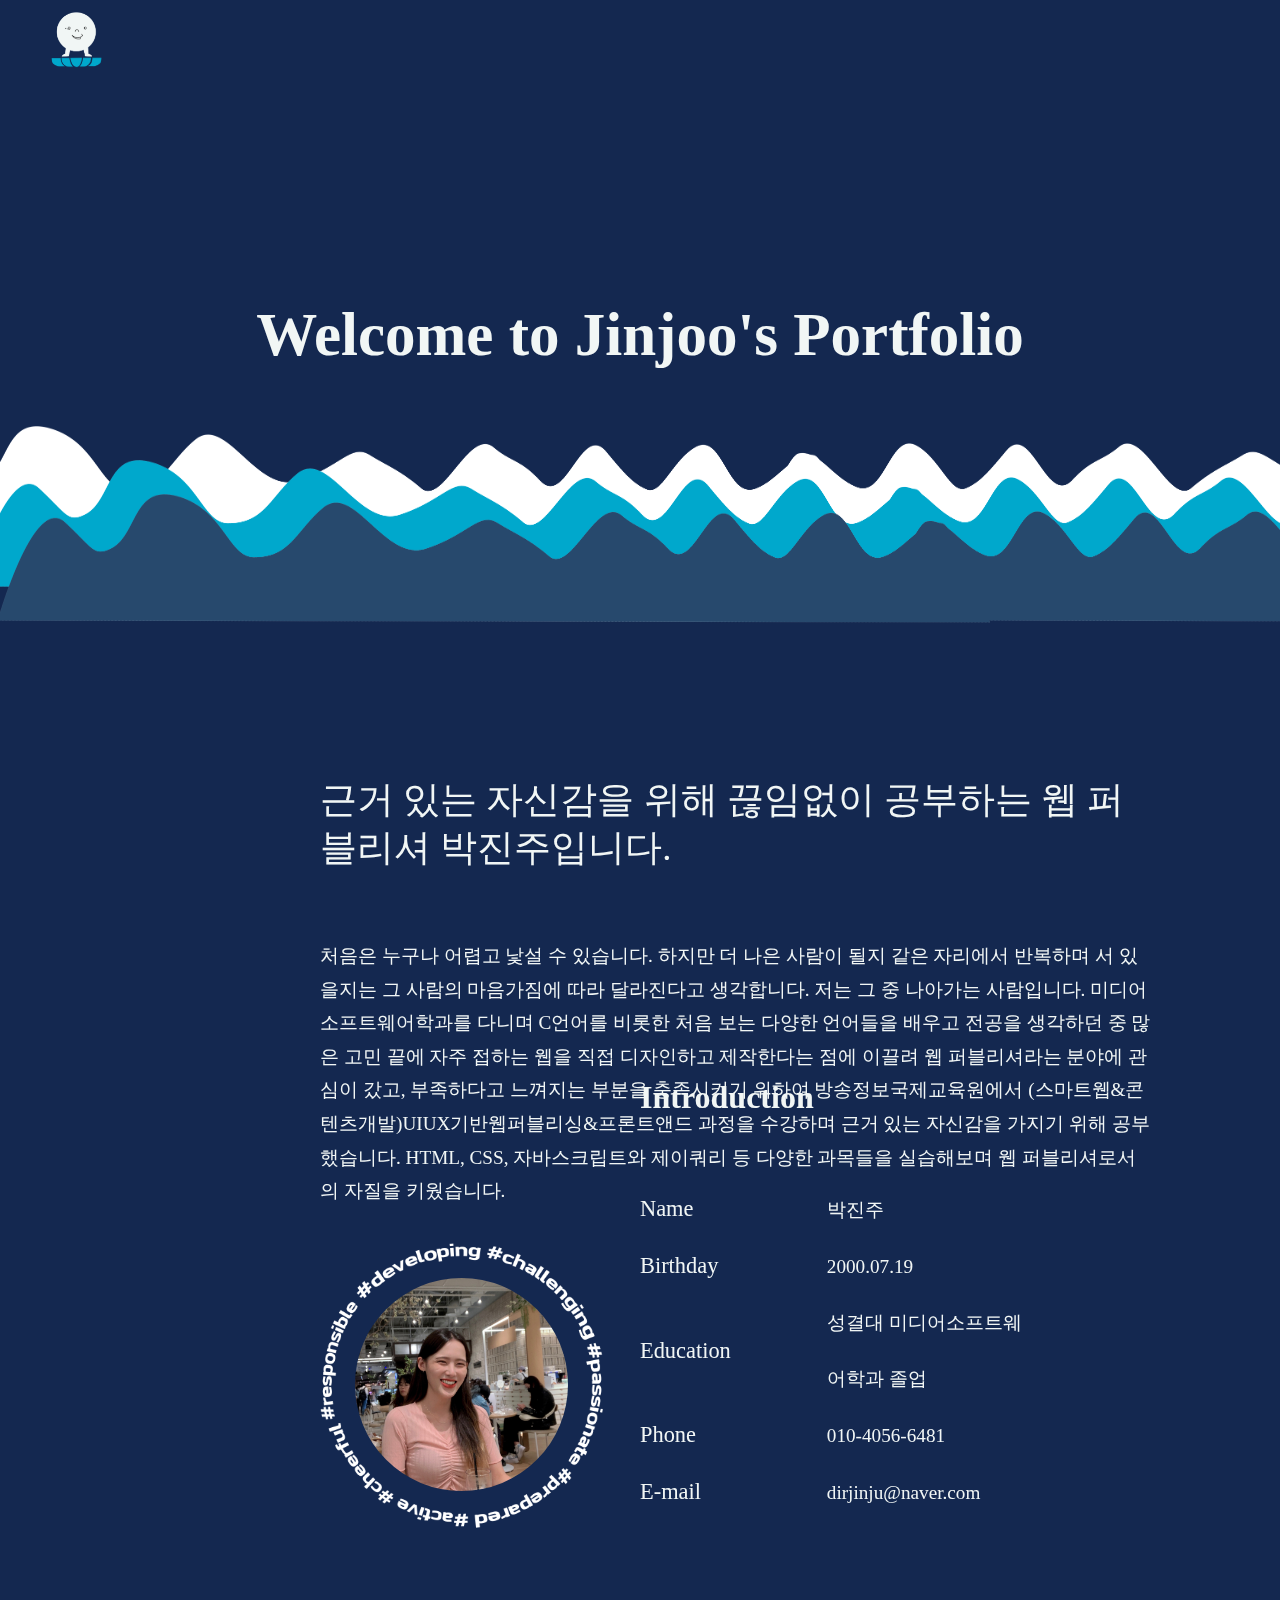
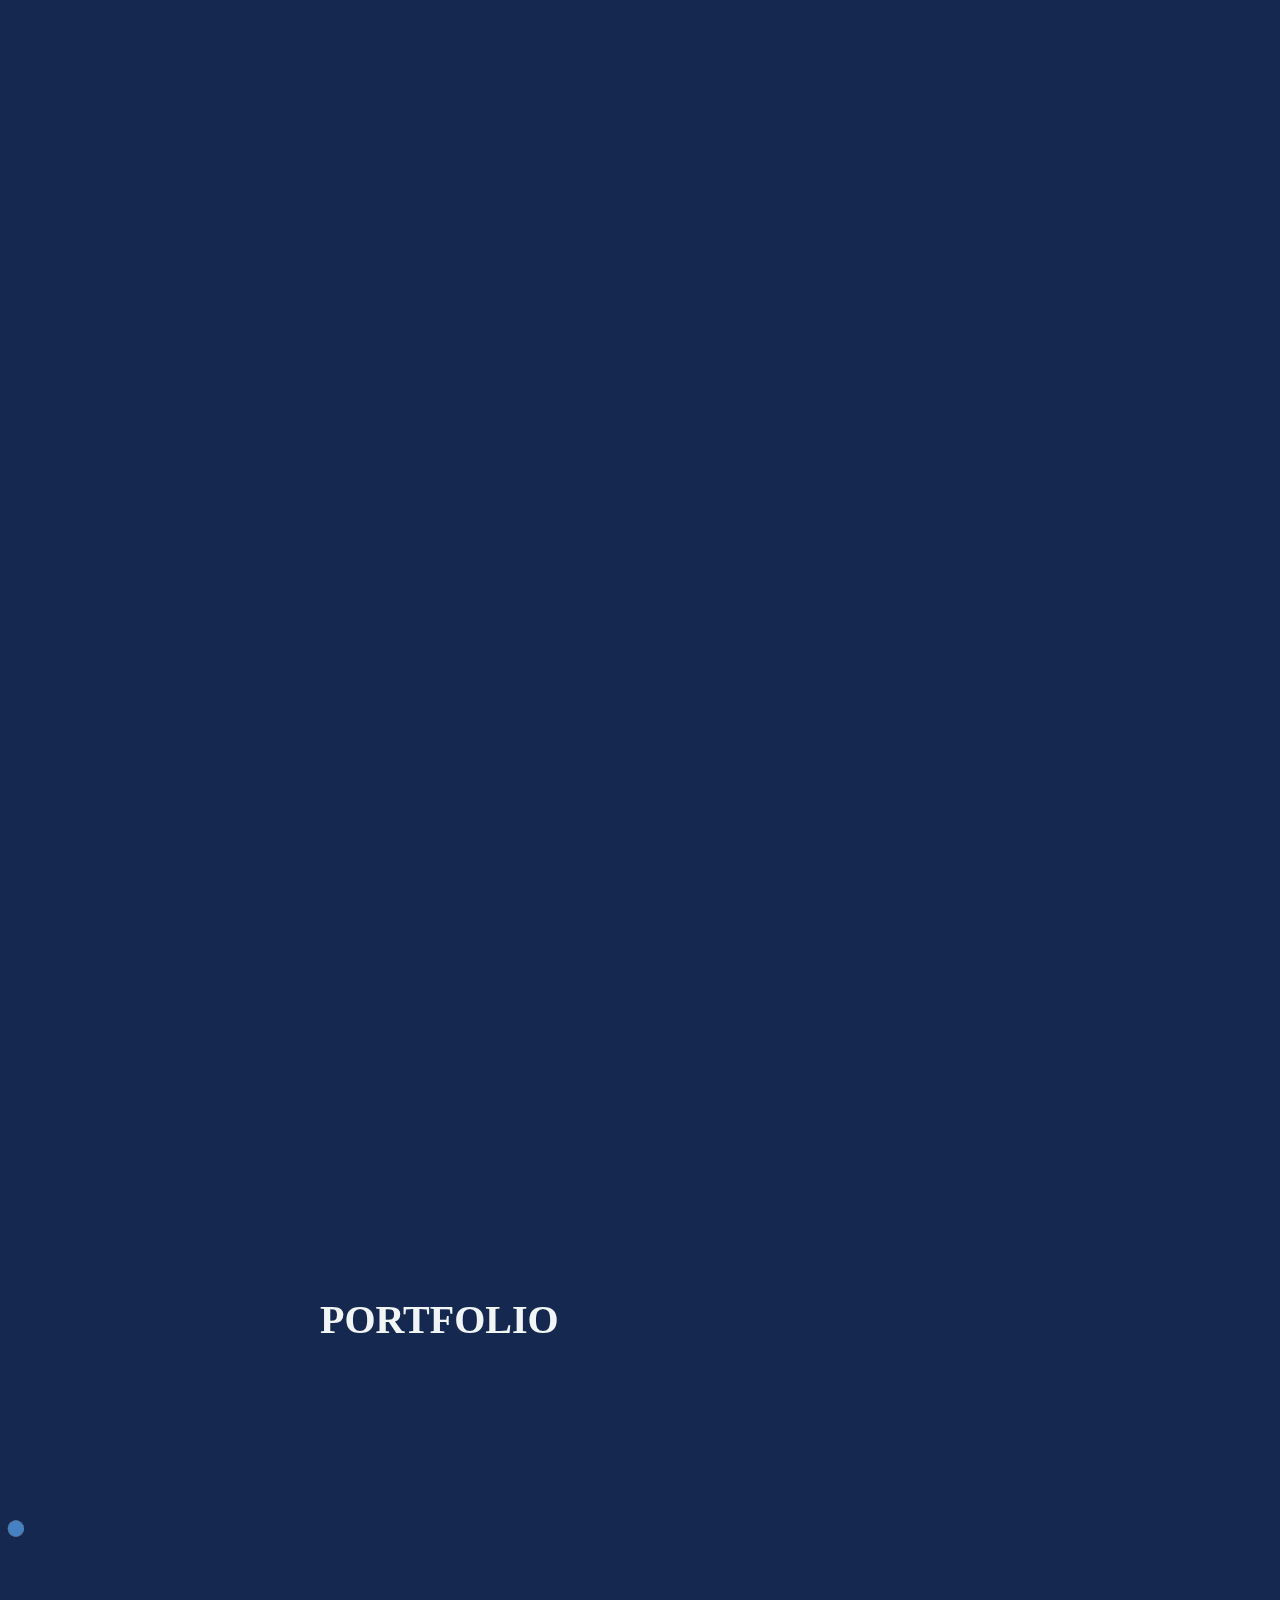
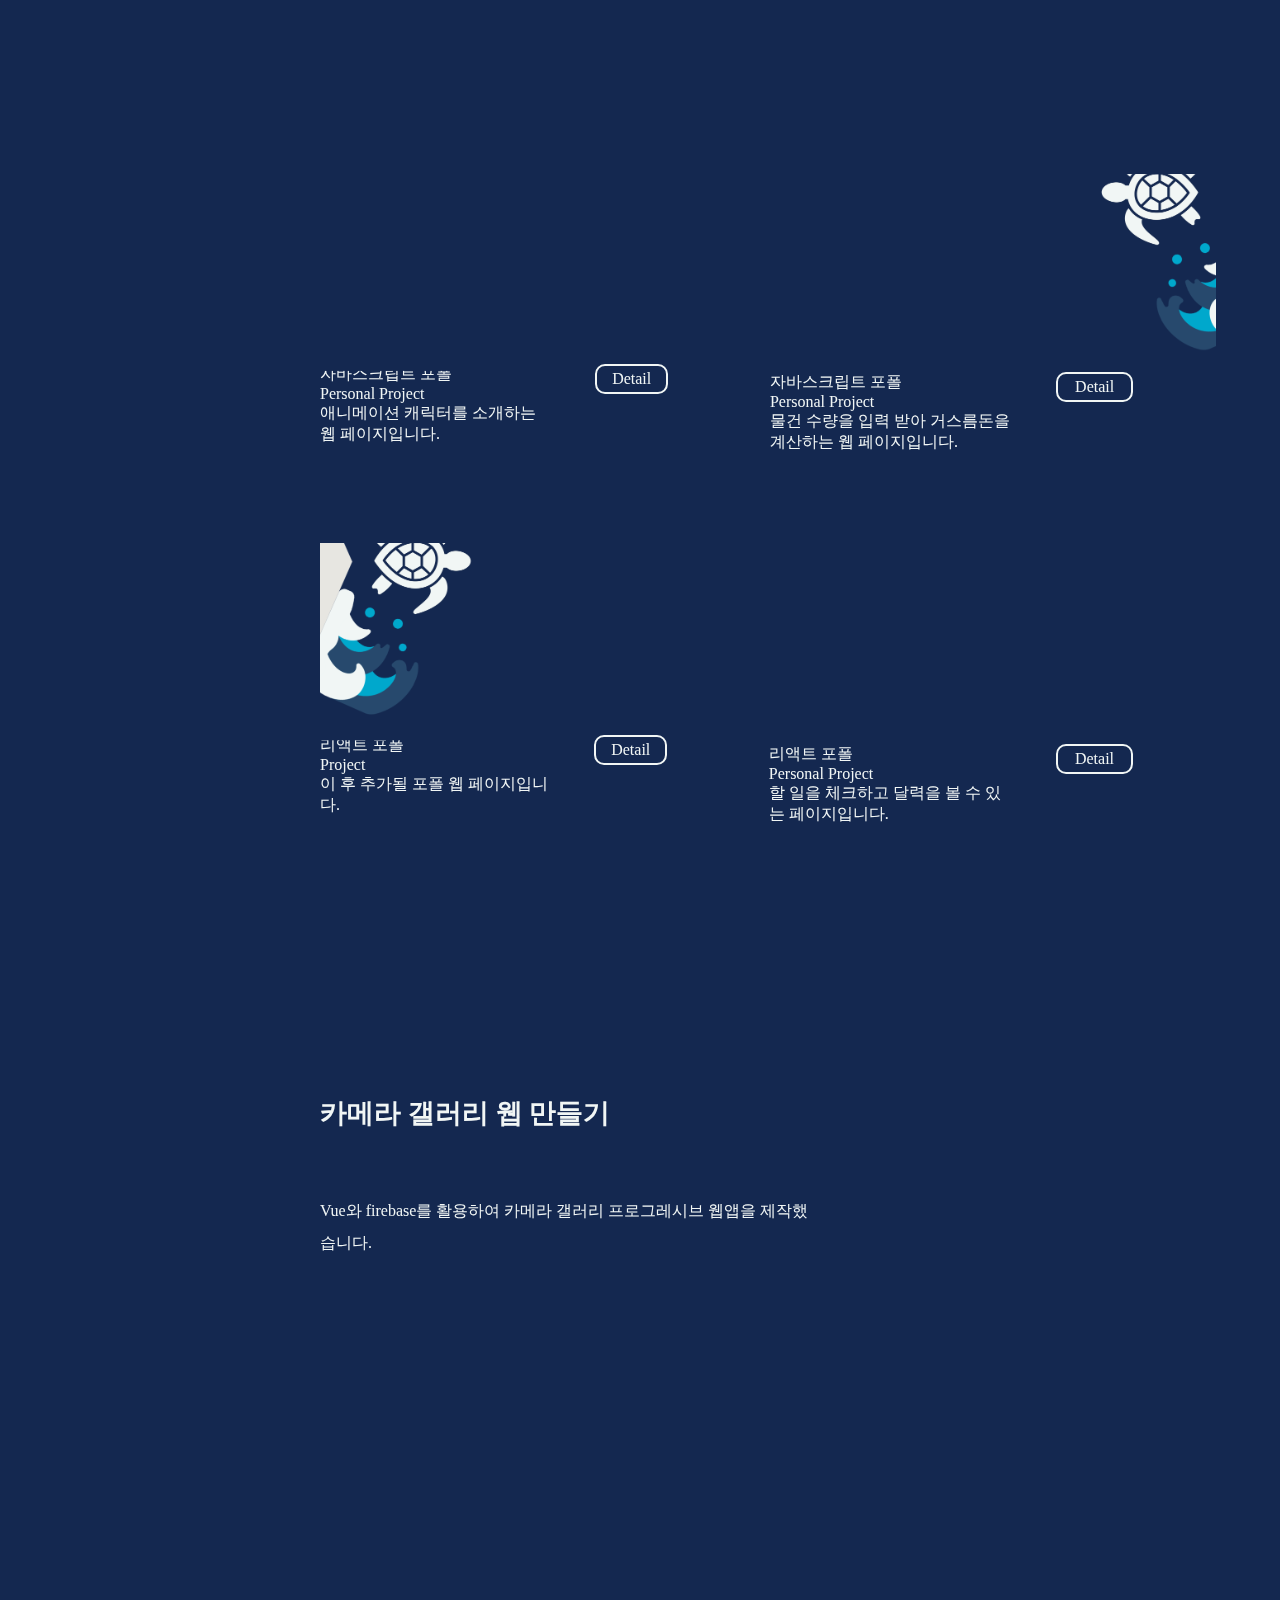
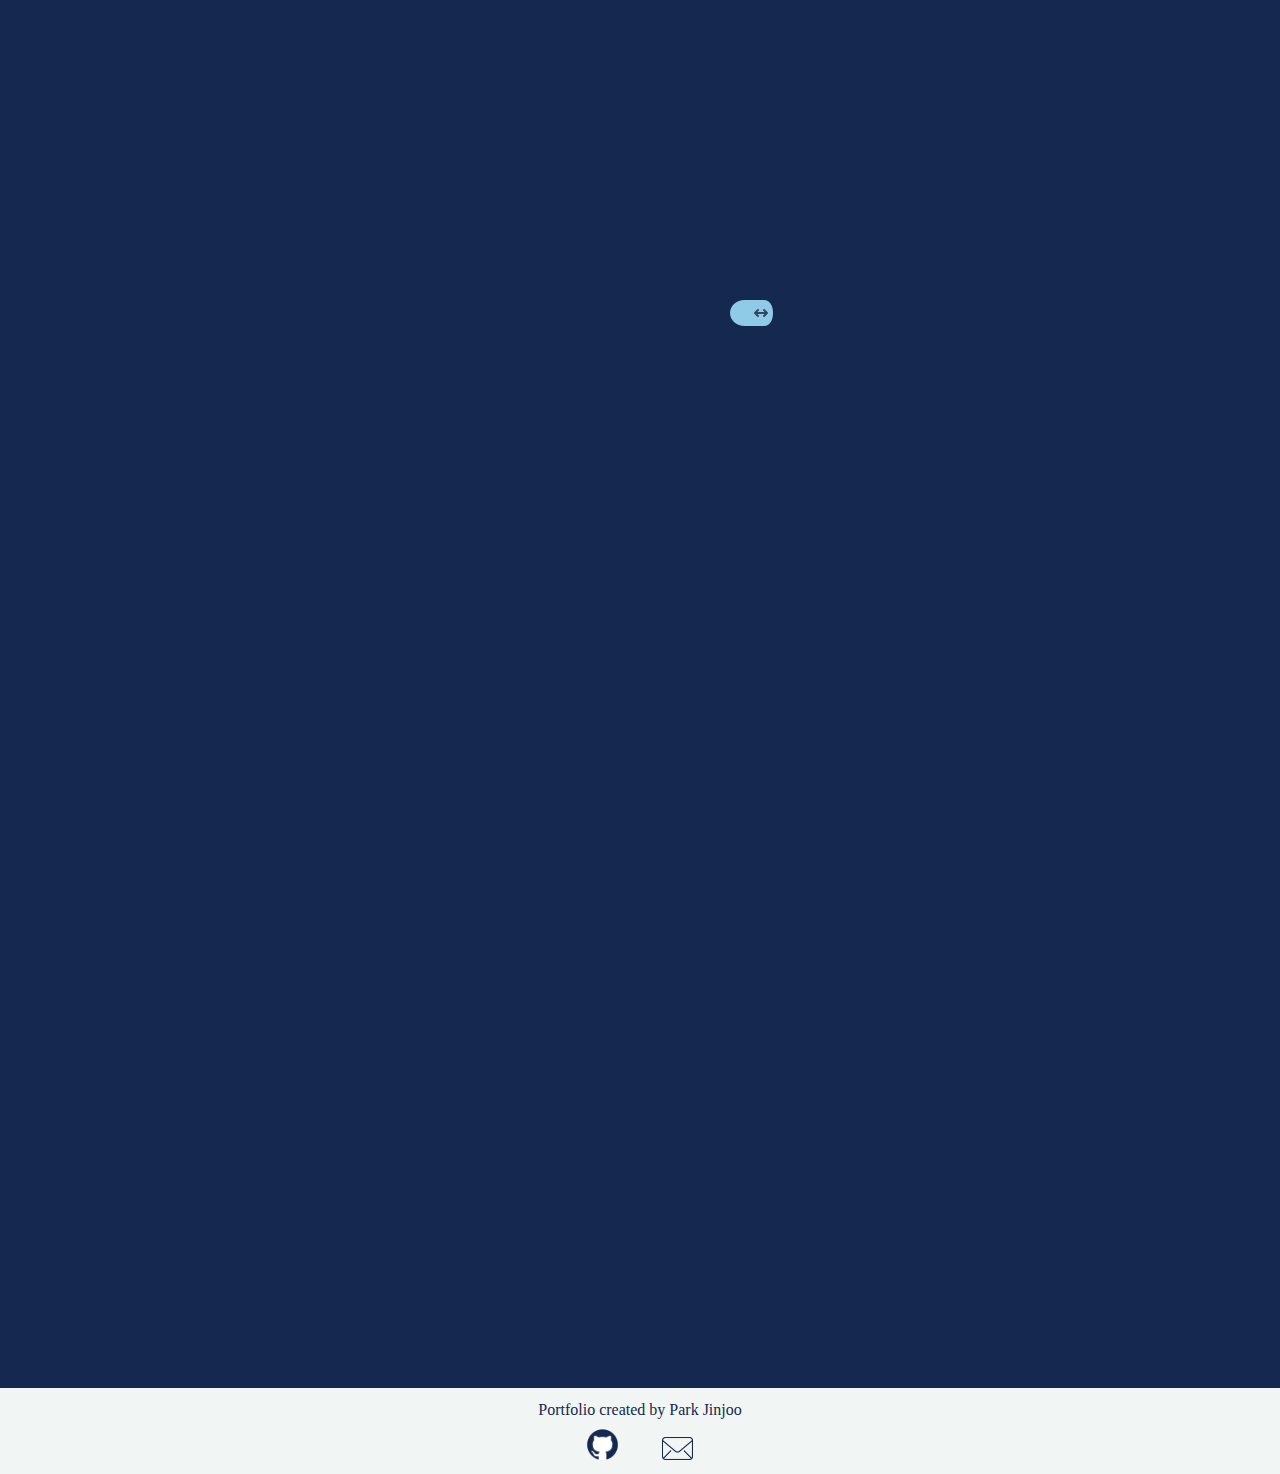
==== commit 1a96d040: "02/10 01:09" ====
--- a/profile.html
+++ b/profile.html
@@ -199,7 +199,7 @@
                                 <img src="img/nodeboat.png" alt="boat" class="boat random-move3">
                                 <img src="img/wave_skill.png" alt="wave_skill" class="wave-skill">
                                 <div class="skill-text">
-                                    노드 스킬 설명 
+                                    노드의 개념을 알고 구조를 쌓아가는 과정을 이해할 수 있습니다.
                                 </div>
                                 <div class="percent">80%</div>
                             </div>
@@ -415,10 +415,10 @@
                                         <div class="buttons">
                                             <div class="design">Design</div>
                                             <div class="btn-align">
-                                                <a href="https://jnju.github.io/" target="_blank"><div class="detail">Detail</div></a>
+                                                <a href="https://seoh1999.cafe24.com/jujery/" target="_blank"><div class="detail">Detail</div></a>
                                             </div>
                                             <div class="btn-align">
-                                                <a href="https://github.com/jnju/jnju.github.io.git" target="_blank"><div class="git">git</div></a>
+                                                <a href="https://github.com/Hxxnseo/jujery/tree/master" target="_blank"><div class="git">git</div></a>
                                             </div>
                                         </div>
                                         <div class="modal modal_jujery">
@@ -623,7 +623,7 @@
                                                 <div class="grid-system">
                                                     <h5>Grid System</h5>
                                                     <img src="img/profile_design_guide/grid-system.png" alt="grid-system" class="jujery-grid">
-                                                    <img src="img/bonheur_design_guide/grid_capture.gif" alt="grid-system2" class="jujery-grid">
+                                                    <img src="img/profile_design_guide/grid.jpg" alt="grid-system2" class="jujery-grid">
                                                     <p>
                                                         Full width : 1920px<br>
                                                         Grid width : 1380px<br>
@@ -727,7 +727,7 @@
                                 웹 페이지입니다.
                             </div>
                             <div class="buttons_java">
-                                <a href="works/javascript/character/character.html" target="_blank"><div class="detail">Detail</div></a>
+                                <a href="works/javascript/first/character.html" target="_blank"><div class="detail">Detail</div></a>
                             </div>
                         </div>
                         <div class="java">
@@ -739,7 +739,7 @@
                                 계산하는 웹 페이지입니다.
                             </div>
                             <div class="buttons_java">
-                                <a href="works/javascript/sandwich/index.html" target="_blank"><div class="detail">Detail</div></a>
+                                <a href="works/javascript/second/index.html" target="_blank"><div class="detail">Detail</div></a>
                             </div>
                         </div>
                     </div>
@@ -774,6 +774,61 @@
                         </div>
                     </div>
                 </div>
+
+                <div class="body">
+                    <div class="etc-container">
+                        <div class="etc-box">
+                            <h4>카메라 갤러리 웹 만들기</h4>
+                            <div class="etc-text">
+                                Vue와 firebase를 활용하여 카메라 갤러리 프로그레시브 웹앱을 제작했습니다.<br>
+                            </div>
+                            <iframe width="80%" height="300" src="https://www.youtube.com/embed/mvPq-fOK6oA" title="YouTube video player" frameborder="0" allow="accelerometer; autoplay; clipboard-write; encrypted-media; gyroscope; picture-in-picture; web-share" allowfullscreen></iframe>
+                        </div>
+                        <div class="etc-box">
+                            <h4>나만 강아지 없어</h4>
+                            <div class="etc-text">
+                                조별로 유기견 장려 앱 UI를 설계했던 프로젝트입니다.<br>
+                                <a href="pdf/dog.pdf" target="_blank">프로젝트 PPT 보러가기</a>
+                            </div>
+                            <div class="etc-img">
+                                <img src="img/no_dog.png" alt="나만 강아지 없어 피피티 캡쳐" class="dog-ppt-img">
+                            </div>
+                        </div>
+                        <div class="etc-box">
+                            <h4>슛 골인 게임</h4>
+                            <div class="etc-text">
+                                C언어를 사용하여 슛 골인 게임을 제작했던 프로젝트입니다. <br>
+                                <a href="pdf/shoot.pdf" target="_blank">프로젝트 PPT 보러가기</a>
+                            </div>
+                            <div class="etc-img">
+                                <img src="img/shoot.png" alt="나만 강아지 없어 피피티 캡쳐" class="dog-ppt-img">
+                            </div>
+                        </div>
+                        <div class="etc-box">
+                            <h4>탱크 게임</h4>
+                            <div class="etc-text">
+                                C# 스크립트와 유니티 게임 엔진으로 탱크 게임을 제작했습니다. <br>
+                            </div>
+                            <iframe width="80%" height="300px" src="https://www.youtube.com/embed/2IIyjyNl89s" title="YouTube video player" frameborder="0" allow="accelerometer; autoplay; clipboard-write; encrypted-media; gyroscope; picture-in-picture; web-share" allowfullscreen></iframe>
+                        </div>
+                        <div class="etc-box">
+                            <h4>외계인 죽이기</h4>
+                            <div class="etc-text">
+                                C# 스크립트와 유니티 게임 엔진으로 외계인 죽이기 게임을 제작했습니다.<br>
+                            </div>
+                            <iframe width="80%" height="300" src="https://www.youtube.com/embed/bStoB-TEpF4" title="YouTube video player" frameborder="0" allow="accelerometer; autoplay; clipboard-write; encrypted-media; gyroscope; picture-in-picture; web-share" allowfullscreen></iframe>
+                        </div>
+                        <div class="etc-box">
+                            <h4>한열</h4>
+                            <div class="etc-text">
+                                졸업작품으로 만들었던 탈출 게임입니다. <br>
+                                3ds Max로 모델링한 오브젝트를 유니티에 배치하여 C# 스크립트로 기능을 구현했습니다. 
+                            </div>
+                            <iframe width="80%" height="300" src="https://www.youtube.com/embed/PatjLhKbdCk" title="YouTube video player" frameborder="0" allow="accelerometer; autoplay; clipboard-write; encrypted-media; gyroscope; picture-in-picture; web-share" allowfullscreen></iframe>
+                        </div>
+                    </div>
+                </div>
+                <img src="img/wheel.png" alt="wheel" class="wheel">
 
             </section>
 
--- a/css/profile.css
+++ b/css/profile.css
@@ -132,18 +132,10 @@
 }
 @media screen and (min-width: 1024px) {
   header .waves .blue-wave,
-header .waves .sky-wave,
-header .waves .white-wave {
+  header .waves .sky-wave,
+  header .waves .white-wave {
     width: 150%;
     height: 150px;
-  }
-}
-@-webkit-keyframes wavemoveblue {
-  0% {
-    margin-left: -22%;
-  }
-  100% {
-    margin-left: -7%;
   }
 }
 @keyframes wavemoveblue {
@@ -154,14 +146,6 @@
     margin-left: -7%;
   }
 }
-@-webkit-keyframes wavemovesky {
-  0% {
-    margin-left: -5%;
-  }
-  100% {
-    margin-left: -20%;
-  }
-}
 @keyframes wavemovesky {
   0% {
     margin-left: -5%;
@@ -170,14 +154,6 @@
     margin-left: -20%;
   }
 }
-@-webkit-keyframes wavemovewhite {
-  0% {
-    margin-left: -5%;
-  }
-  100% {
-    margin-left: -40%;
-  }
-}
 @keyframes wavemovewhite {
   0% {
     margin-left: -5%;
@@ -189,8 +165,7 @@
 header .waves .blue-wave {
   margin-left: -22%;
   margin-top: -80px;
-  -webkit-animation: wavemoveblue 2s 0s infinite alternate;
-          animation: wavemoveblue 2s 0s infinite alternate;
+  animation: wavemoveblue 2s 0s infinite alternate;
 }
 @media screen and (min-width: 1024px) {
   header .waves .blue-wave {
@@ -201,8 +176,7 @@
 header .waves .sky-wave {
   margin-left: -5%;
   margin-top: -50px;
-  -webkit-animation: wavemovesky 2s 0s infinite alternate;
-          animation: wavemovesky 2s 0s infinite alternate;
+  animation: wavemovesky 2s 0s infinite alternate;
 }
 @media screen and (min-width: 1024px) {
   header .waves .sky-wave {
@@ -211,8 +185,7 @@
 }
 header .waves .white-wave {
   margin-left: -13%;
-  -webkit-animation: wavemovewhite 2s 0s infinite alternate;
-          animation: wavemovewhite 2s 0s infinite alternate;
+  animation: wavemovewhite 2s 0s infinite alternate;
 }
 header .support {
   z-index: 3;
@@ -281,14 +254,6 @@
     font-size: 1.5rem;
   }
 }
-@-webkit-keyframes hovernav {
-  0% {
-    font-size: 109%;
-  }
-  100% {
-    font-size: 120%;
-  }
-}
 @keyframes hovernav {
   0% {
     font-size: 109%;
@@ -297,14 +262,6 @@
     font-size: 120%;
   }
 }
-@-webkit-keyframes hovernavpc {
-  0% {
-    font-size: 1.5rem;
-  }
-  100% {
-    font-size: 1.6rem;
-  }
-}
 @keyframes hovernavpc {
   0% {
     font-size: 1.5rem;
@@ -314,13 +271,11 @@
   }
 }
 header nav li:hover {
-  -webkit-animation: hovernav 0.5s 0s alternate forwards;
-          animation: hovernav 0.5s 0s alternate forwards;
+  animation: hovernav 0.5s 0s alternate forwards;
 }
 @media screen and (min-width: 1024px) {
   header nav li:hover {
-    -webkit-animation: hovernavpc 0.5s 0s alternate forwards;
-            animation: hovernavpc 0.5s 0s alternate forwards;
+    animation: hovernavpc 0.5s 0s alternate forwards;
     text-decoration: underline;
   }
 }
@@ -447,14 +402,8 @@
     display: block;
     position: absolute;
     margin: 5% 0 10% 0%;
-    -webkit-animation: rotate_image 20s linear infinite;
-            animation: rotate_image 20s linear infinite;
+    animation: rotate_image 20s linear infinite;
     transform-origin: 50% 50%;
-  }
-  @-webkit-keyframes rotate_image {
-    100% {
-      transform: rotate(360deg);
-    }
   }
   @keyframes rotate_image {
     100% {
@@ -544,23 +493,6 @@
     width: 29%;
   }
 }
-@-webkit-keyframes rotate_boat {
-  0% {
-    transform: rotate(-20deg);
-  }
-  25% {
-    transform: rotate(0deg);
-  }
-  50% {
-    transform: rotate(20deg);
-  }
-  75% {
-    transform: rotate(0deg);
-  }
-  100% {
-    transform: rotate(-20deg);
-  }
-}
 @keyframes rotate_boat {
   0% {
     transform: rotate(-20deg);
@@ -582,8 +514,7 @@
   width: 16%;
   height: 16%;
   margin-right: 6%;
-  -webkit-animation: rotate_boat 1.5s linear infinite;
-          animation: rotate_boat 1.5s linear infinite;
+  animation: rotate_boat 1.5s linear infinite;
 }
 @media screen and (min-width: 1024px) {
   main section.skills .skill .boat {
@@ -594,19 +525,16 @@
 }
 @media screen and (min-width: 1024px) {
   main section.skills .skill .random-move1 {
-    -webkit-animation: rotate_boat 2s linear infinite;
-            animation: rotate_boat 2s linear infinite;
+    animation: rotate_boat 2s linear infinite;
   }
   main section.skills .skill .random-move2 {
     animation: rotate_boat 1s linear infinite reverse;
   }
   main section.skills .skill .random-move3 {
-    -webkit-animation: rotate_boat 2.5s linear infinite alternate;
-            animation: rotate_boat 2.5s linear infinite alternate;
+    animation: rotate_boat 2.5s linear infinite alternate;
   }
   main section.skills .skill .random-move4 {
-    -webkit-animation: rotate_boat 1s linear infinite;
-            animation: rotate_boat 1s linear infinite;
+    animation: rotate_boat 1s linear infinite;
   }
 }
 main section.skills .skill .wave-skill {
@@ -685,8 +613,8 @@
     margin-top: -70%;
   }
   main section.portfolio .circles .circle .for-slide .first-slide,
-main section.portfolio .circles .circle .for-slide .second-slide,
-main section.portfolio .circles .circle .for-slide .third-slide {
+  main section.portfolio .circles .circle .for-slide .second-slide,
+  main section.portfolio .circles .circle .for-slide .third-slide {
     display: block;
     position: relative;
     z-index: 30;
@@ -747,6 +675,10 @@
 main section.portfolio .circles .circle .pc-submarine-text .img-box .slider {
   z-index: 10;
 }
+main section.portfolio .circles .circle .pc-submarine-text .img-box .bx-prev,
+main section.portfolio .circles .circle .pc-submarine-text .img-box .bx-next {
+  z-index: 10;
+}
 main section.portfolio .circles .circle .pc-submarine-text .img-box .to-the-top {
   z-index: 20;
 }
@@ -766,8 +698,8 @@
 }
 @media screen and (min-width: 1024px) {
   main section.portfolio .circles .circle .pc-submarine-text .img-box .b,
-main section.portfolio .circles .circle .pc-submarine-text .img-box .j,
-main section.portfolio .circles .circle .pc-submarine-text .img-box .profile-capture {
+  main section.portfolio .circles .circle .pc-submarine-text .img-box .j,
+  main section.portfolio .circles .circle .pc-submarine-text .img-box .profile-capture {
     position: relative;
     width: 300px;
     height: 300px;
@@ -789,7 +721,7 @@
 }
 @media screen and (min-width: 1024px) {
   main section.portfolio .circles .circle .one .buttons,
-main section.portfolio .circles .circle .one .left-right {
+  main section.portfolio .circles .circle .one .left-right {
     margin-top: 8%;
   }
 }
@@ -856,8 +788,8 @@
 }
 @media screen and (min-width: 1024px) {
   main section.portfolio .circles .circle .two .buttons .design,
-main section.portfolio .circles .circle .two .buttons .detail,
-main section.portfolio .circles .circle .two .buttons .git {
+  main section.portfolio .circles .circle .two .buttons .detail,
+  main section.portfolio .circles .circle .two .buttons .git {
     width: 100px;
     font-size: 1rem;
   }
@@ -891,7 +823,7 @@
 }
 @media screen and (min-width: 1024px) {
   main section.portfolio .circles .circle .three .buttons,
-main section.portfolio .circles .circle .three .left-right {
+  main section.portfolio .circles .circle .three .left-right {
     margin-top: 7%;
     margin-left: -20%;
   }
@@ -918,7 +850,7 @@
 }
 @media screen and (min-width: 1024px) {
   main section.portfolio .circles .circle .one .left-right,
-main section.portfolio .circles .circle .three .left-right {
+  main section.portfolio .circles .circle .three .left-right {
     margin-left: 0%;
   }
 }
@@ -934,22 +866,22 @@
 }
 @media screen and (min-width: 1024px) {
   main section.portfolio .circles .circle .one .left-right .design,
-main section.portfolio .circles .circle .one .left-right .detail,
-main section.portfolio .circles .circle .one .left-right .git,
-main section.portfolio .circles .circle .three .left-right .design,
-main section.portfolio .circles .circle .three .left-right .detail,
-main section.portfolio .circles .circle .three .left-right .git {
+  main section.portfolio .circles .circle .one .left-right .detail,
+  main section.portfolio .circles .circle .one .left-right .git,
+  main section.portfolio .circles .circle .three .left-right .design,
+  main section.portfolio .circles .circle .three .left-right .detail,
+  main section.portfolio .circles .circle .three .left-right .git {
     font-size: 1rem;
     width: 100px;
   }
 }
 @media screen and (min-width: 1024px) {
   main section.portfolio .circles .circle .one .left-right .detail,
-main section.portfolio .circles .circle .three .left-right .detail {
+  main section.portfolio .circles .circle .three .left-right .detail {
     padding: 5px 23px;
   }
   main section.portfolio .circles .circle .one .left-right .git,
-main section.portfolio .circles .circle .three .left-right .git {
+  main section.portfolio .circles .circle .three .left-right .git {
     padding: 5px 37px;
   }
 }
@@ -959,7 +891,7 @@
 }
 @media screen and (min-width: 1024px) {
   main section.portfolio .circles .circle .three .buttons,
-main section.portfolio .circles .circle .three .left-right {
+  main section.portfolio .circles .circle .three .left-right {
     margin-left: 223px;
   }
 }
@@ -983,14 +915,6 @@
     width: 380px;
   }
 }
-@-webkit-keyframes bubblemove {
-  0% {
-    margin-top: 0;
-  }
-  100% {
-    margin-top: -25px;
-  }
-}
 @keyframes bubblemove {
   0% {
     margin-top: 0;
@@ -1001,24 +925,20 @@
 }
 main section.portfolio .circles .circle .bubbles .bubbles1 {
   position: absolute;
-  -webkit-animation: bubblemove 0.5s 0s infinite alternate;
-          animation: bubblemove 0.5s 0s infinite alternate;
+  animation: bubblemove 0.5s 0s infinite alternate;
 }
 main section.portfolio .circles .circle .bubbles .bubbles2 {
   margin-left: 300px;
-  -webkit-animation: bubblemove 1s 0s infinite alternate;
-          animation: bubblemove 1s 0s infinite alternate;
+  animation: bubblemove 1s 0s infinite alternate;
 }
 main section.portfolio .circles .circle .bubbles .bubbles3 {
   position: absolute;
-  -webkit-animation: bubblemove 0.8s 0s infinite alternate;
-          animation: bubblemove 0.8s 0s infinite alternate;
+  animation: bubblemove 0.8s 0s infinite alternate;
 }
 main section.portfolio .circles .circle .bubbles .bubbles4 {
   position: absolute;
   margin-left: 300px;
-  -webkit-animation: bubblemove 0.3s 0s infinite alternate;
-          animation: bubblemove 0.3s 0s infinite alternate;
+  animation: bubblemove 0.3s 0s infinite alternate;
 }
 @media screen and (min-width: 1024px) {
   main section.portfolio .circles .circle .second-pc {
@@ -1061,7 +981,7 @@
 }
 @media screen and (min-width: 1024px) {
   main section.portfolio .circles .buttons,
-main section.portfolio .circles .left-right {
+  main section.portfolio .circles .left-right {
     position: relative;
     display: block;
     flex-direction: column;
@@ -1085,11 +1005,11 @@
 }
 @media screen and (min-width: 1024px) {
   main section.portfolio .circles .buttons .design,
-main section.portfolio .circles .buttons .detail,
-main section.portfolio .circles .buttons .git,
-main section.portfolio .circles .left-right .design,
-main section.portfolio .circles .left-right .detail,
-main section.portfolio .circles .left-right .git {
+  main section.portfolio .circles .buttons .detail,
+  main section.portfolio .circles .buttons .git,
+  main section.portfolio .circles .left-right .design,
+  main section.portfolio .circles .left-right .detail,
+  main section.portfolio .circles .left-right .git {
     margin: 20px 0;
   }
 }
@@ -1104,7 +1024,7 @@
 }
 @media screen and (min-width: 1024px) {
   main section.portfolio .circles .buttons .btn-align,
-main section.portfolio .circles .left-right .btn-align {
+  main section.portfolio .circles .left-right .btn-align {
     margin: 20px 0;
   }
 }
@@ -1114,7 +1034,7 @@
 }
 @media screen and (min-width: 1024px) {
   main section.portfolio .circles .buttons .git,
-main section.portfolio .circles .left-right .git {
+  main section.portfolio .circles .left-right .git {
     margin-top: 20px;
     margin-left: 0%;
   }
@@ -1391,7 +1311,7 @@
 }
 @media screen and (min-width: 1024px) {
   main section.portfolio .circles .modal_jujery .modal-contents .sub-page .pc1,
-main section.portfolio .circles .modal_jujery .modal-contents .sub-page .pc2 {
+  main section.portfolio .circles .modal_jujery .modal-contents .sub-page .pc2 {
     width: 50%;
     margin-left: 25%;
     margin-top: -20%;
@@ -1405,7 +1325,7 @@
 }
 @media screen and (min-width: 1024px) {
   main section.portfolio .circles .modal_jujery .modal-contents .sub-page .mobile-long,
-main section.portfolio .circles .modal_jujery .modal-contents .sub-page .mobile-short {
+  main section.portfolio .circles .modal_jujery .modal-contents .sub-page .mobile-short {
     width: 16%;
   }
 }
@@ -1478,7 +1398,7 @@
 }
 @media screen and (min-width: 1024px) {
   main section.portfolio .java-box-container .java-box .turtle-box .first-turtle,
-main section.portfolio .java-box-container .java-box .turtle-box .second-turtle {
+  main section.portfolio .java-box-container .java-box .turtle-box .second-turtle {
     position: relative;
     width: 40%;
     left: 32%;
@@ -1554,7 +1474,7 @@
 }
 @media screen and (min-width: 1024px) {
   main section.portfolio .java .buttons_java .design,
-main section.portfolio .java .buttons_java .detail {
+  main section.portfolio .java .buttons_java .detail {
     margin: 0;
   }
 }
@@ -1563,6 +1483,32 @@
     margin-right: 0;
     margin-bottom: 20px;
   }
+}
+main section.portfolio .etc-container {
+  display: flex;
+  margin-top: 180px;
+}
+main section.portfolio .etc-container a:hover {
+  text-decoration: underline;
+}
+main section.portfolio .etc-container .etc-box {
+  box-sizing: border-box;
+}
+main section.portfolio .etc-container .etc-box h4 {
+  width: 500px;
+  font-size: 1.7em;
+  margin-bottom: 5%;
+}
+main section.portfolio .etc-container .etc-box .etc-text {
+  width: 500px;
+  line-height: 2em;
+  margin-bottom: 3%;
+}
+main section.portfolio .etc-container .etc-box img {
+  width: 80%;
+}
+main section.portfolio .wheel {
+  margin: 2% 49%;
 }
 main section.contact .contact-box {
   border: 1px solid #c5cacc;
@@ -1630,7 +1576,7 @@
 }
 @media screen and (min-width: 1024px) {
   footer .footer-box .footer-img1,
-footer .footer-box .footer-img2 {
+  footer .footer-box .footer-img2 {
     padding: 10px;
     position: relative;
     width: 4%;
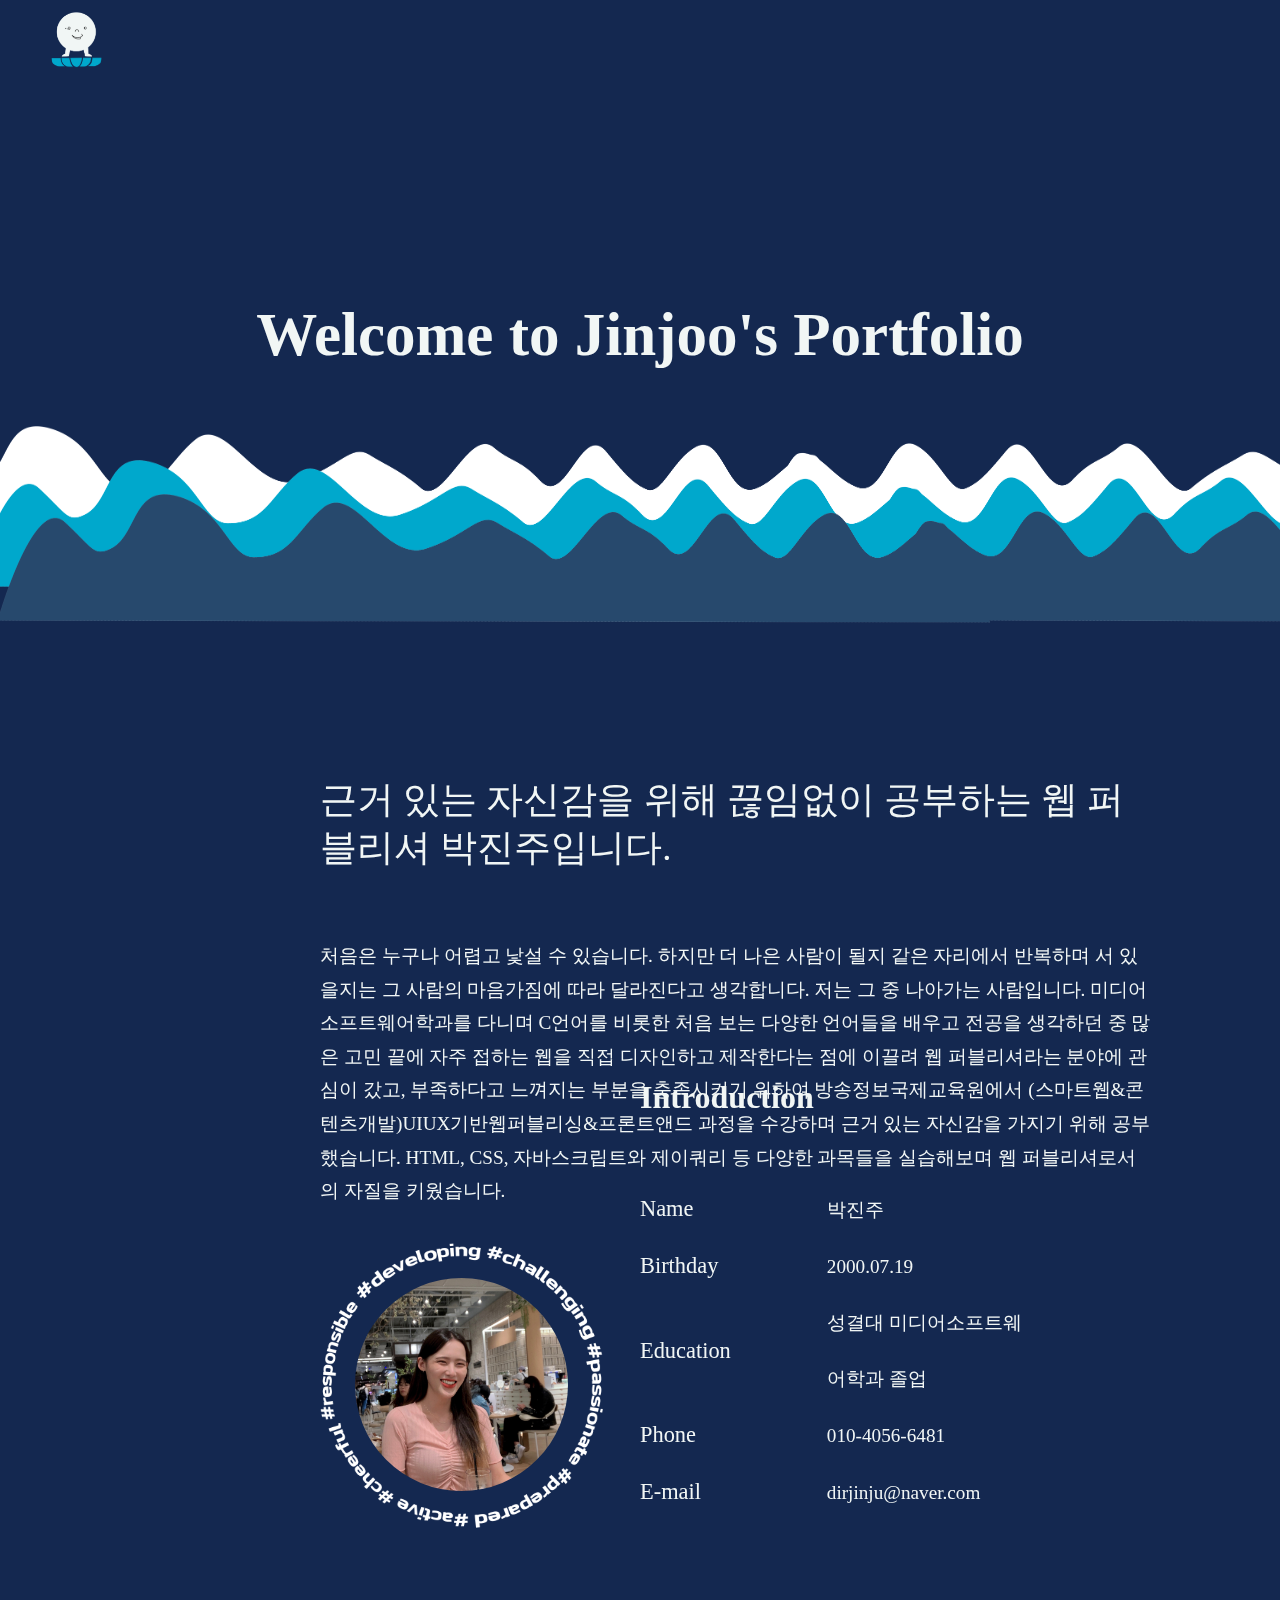
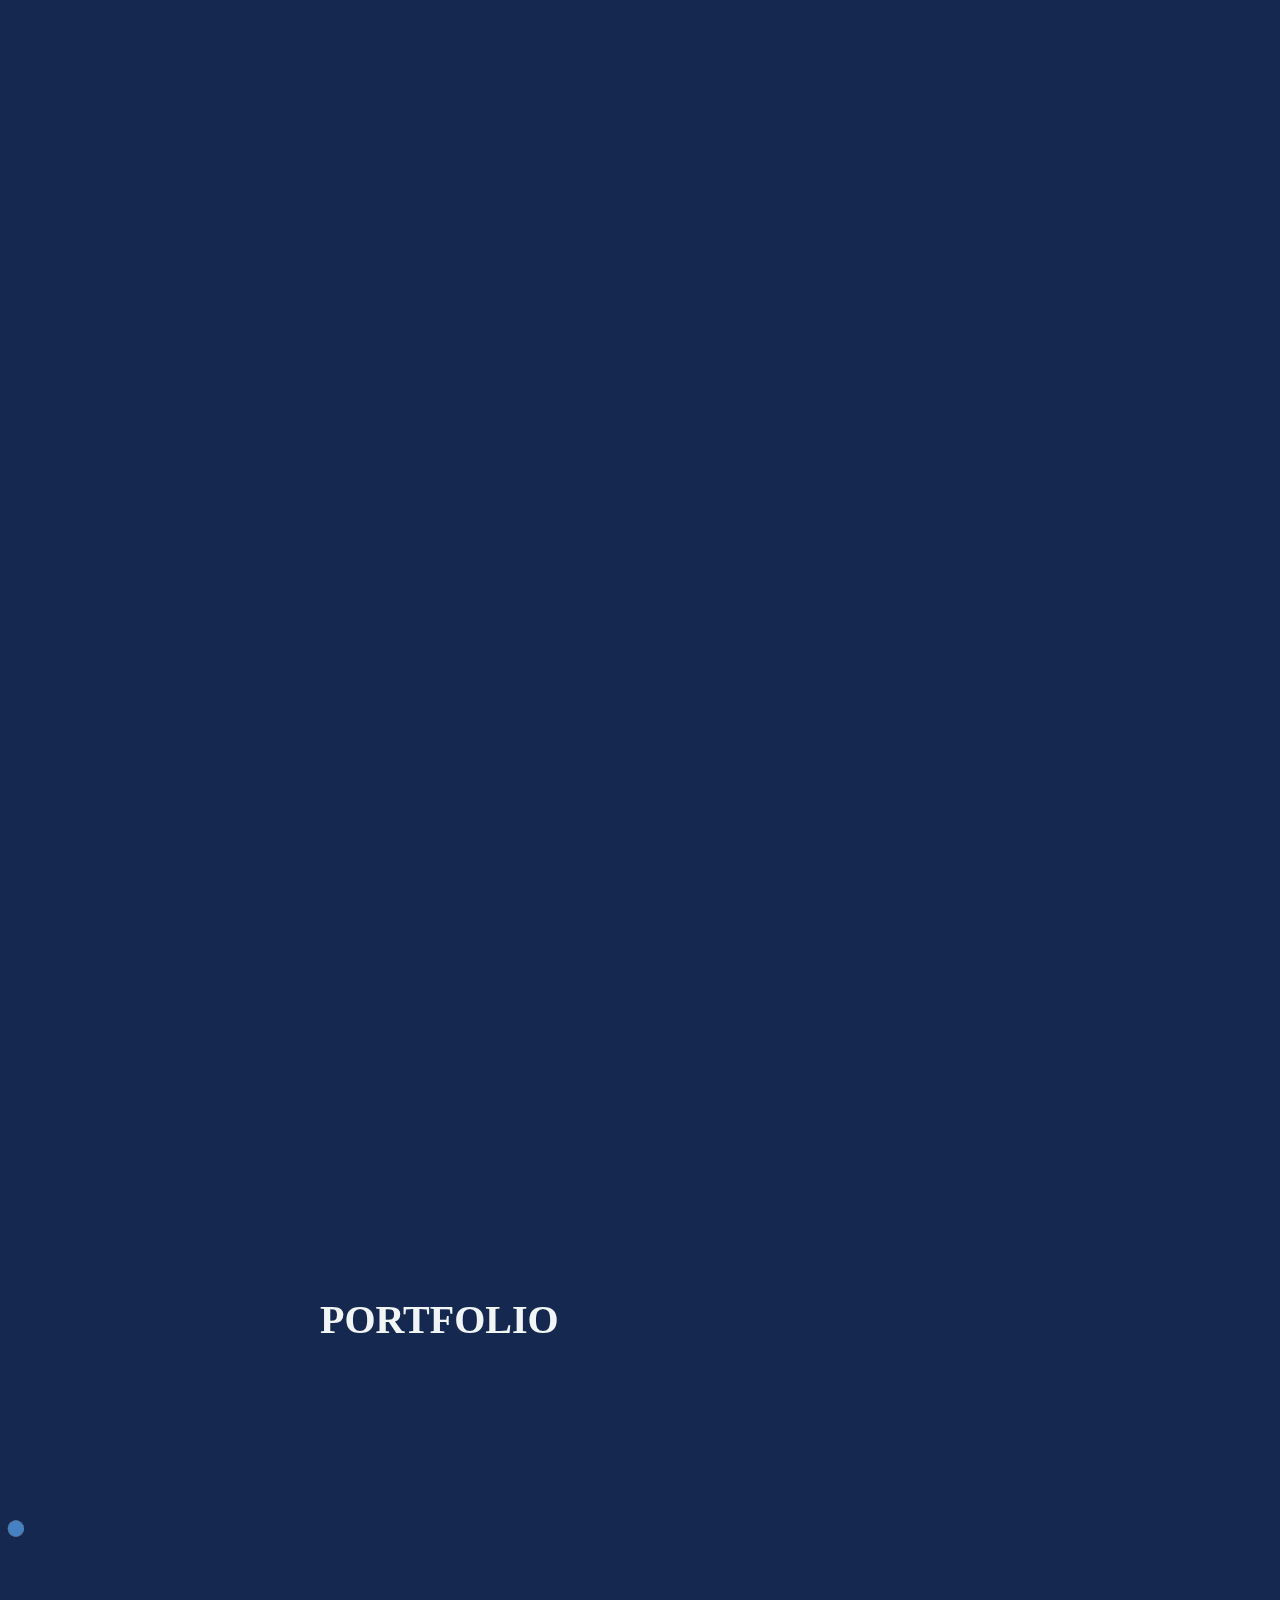
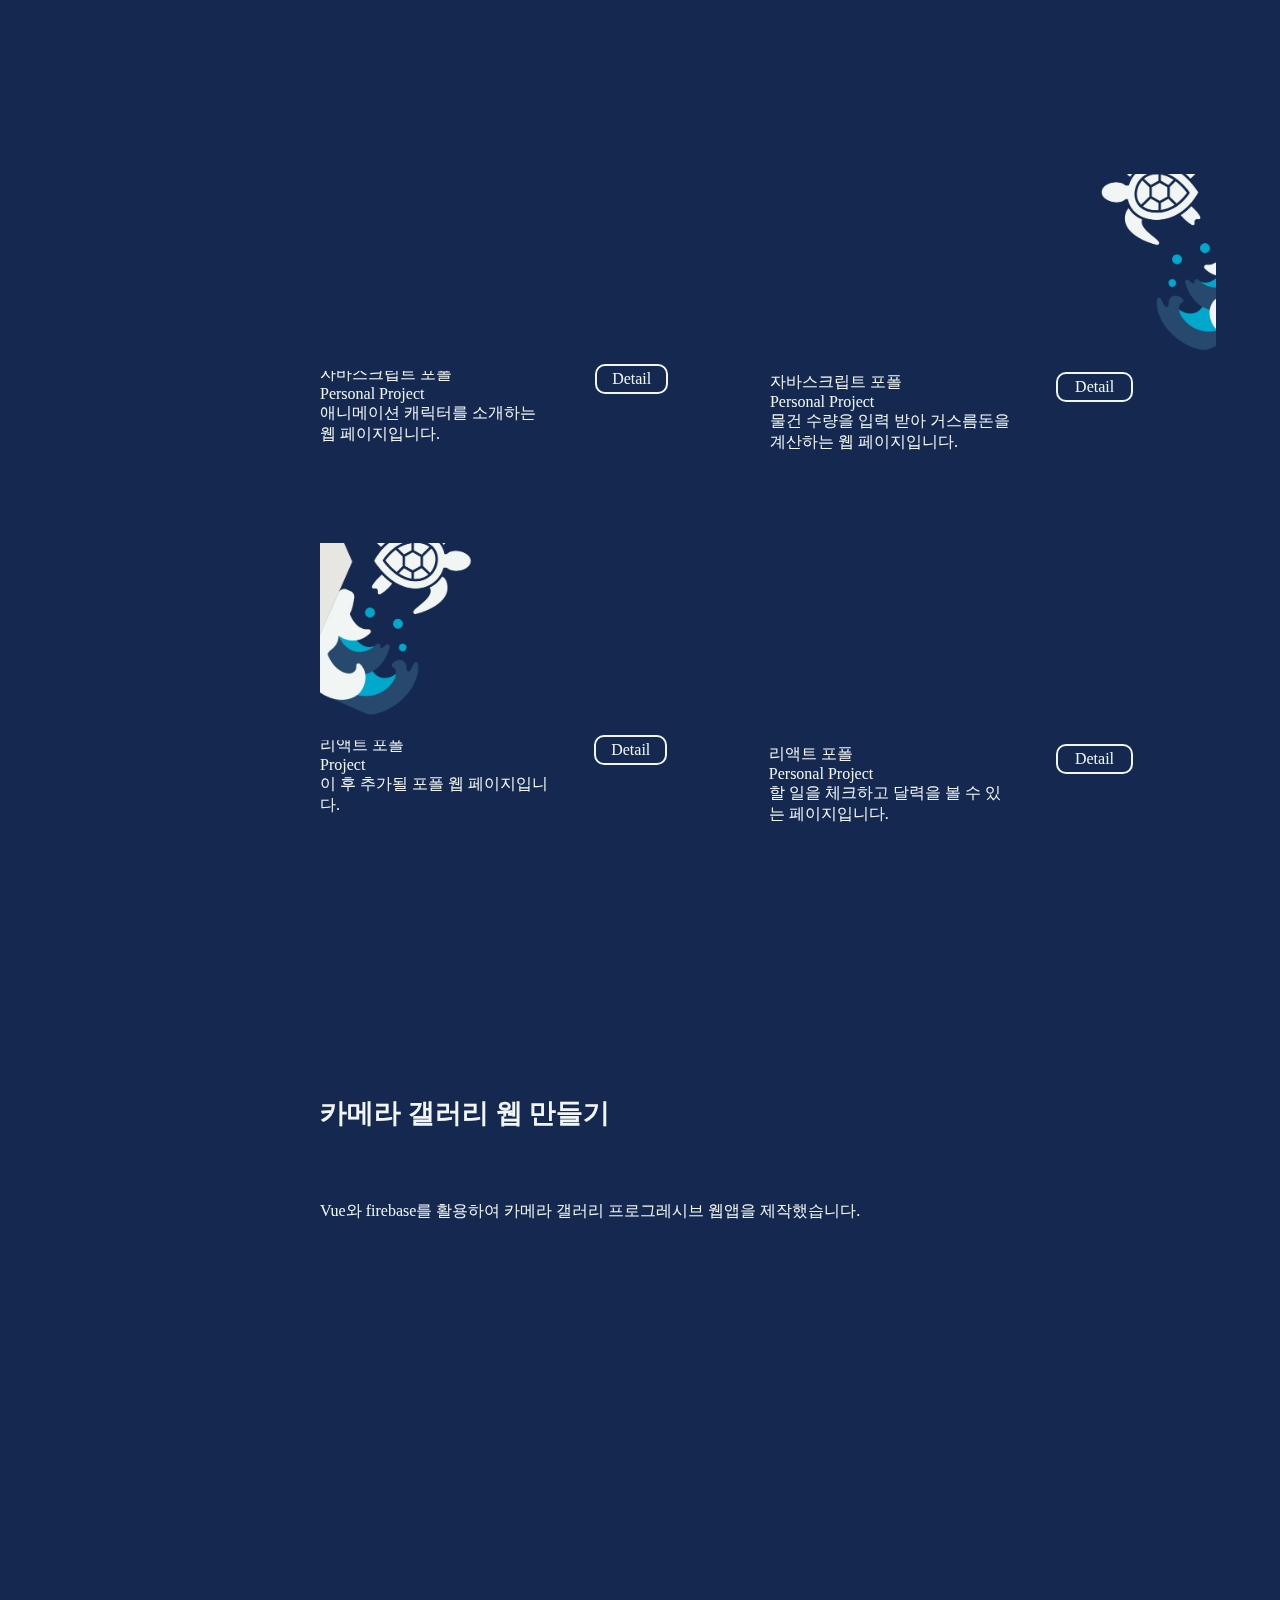
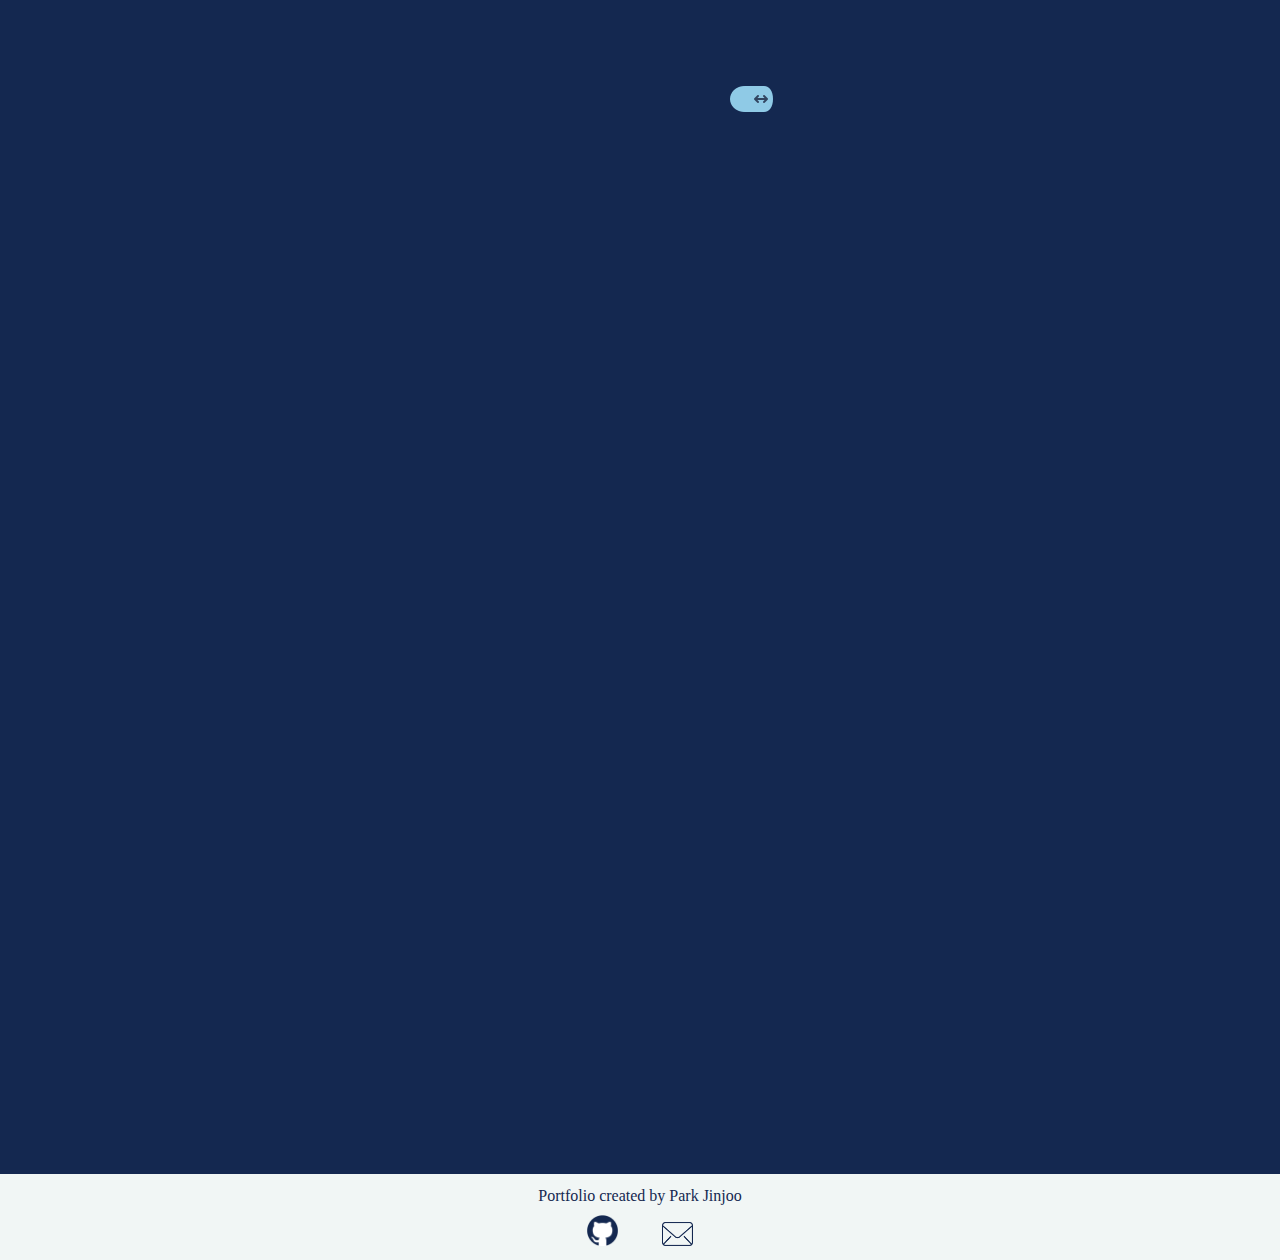
==== commit cdb22878: "02/10 01:24" ====
--- a/profile.html
+++ b/profile.html
@@ -782,7 +782,7 @@
                             <div class="etc-text">
                                 Vue와 firebase를 활용하여 카메라 갤러리 프로그레시브 웹앱을 제작했습니다.<br>
                             </div>
-                            <iframe width="80%" height="300" src="https://www.youtube.com/embed/mvPq-fOK6oA" title="YouTube video player" frameborder="0" allow="accelerometer; autoplay; clipboard-write; encrypted-media; gyroscope; picture-in-picture; web-share" allowfullscreen></iframe>
+                            <iframe width="50%" height="60%" src="https://www.youtube.com/embed/mvPq-fOK6oA" title="YouTube video player" frameborder="0" allow="accelerometer; autoplay; clipboard-write; encrypted-media; gyroscope; picture-in-picture; web-share" allowfullscreen></iframe>
                         </div>
                         <div class="etc-box">
                             <h4>나만 강아지 없어</h4>
@@ -809,14 +809,14 @@
                             <div class="etc-text">
                                 C# 스크립트와 유니티 게임 엔진으로 탱크 게임을 제작했습니다. <br>
                             </div>
-                            <iframe width="80%" height="300px" src="https://www.youtube.com/embed/2IIyjyNl89s" title="YouTube video player" frameborder="0" allow="accelerometer; autoplay; clipboard-write; encrypted-media; gyroscope; picture-in-picture; web-share" allowfullscreen></iframe>
+                            <iframe width="80%" height="60%" src="https://www.youtube.com/embed/2IIyjyNl89s" title="YouTube video player" frameborder="0" allow="accelerometer; autoplay; clipboard-write; encrypted-media; gyroscope; picture-in-picture; web-share" allowfullscreen></iframe>
                         </div>
                         <div class="etc-box">
                             <h4>외계인 죽이기</h4>
                             <div class="etc-text">
                                 C# 스크립트와 유니티 게임 엔진으로 외계인 죽이기 게임을 제작했습니다.<br>
                             </div>
-                            <iframe width="80%" height="300" src="https://www.youtube.com/embed/bStoB-TEpF4" title="YouTube video player" frameborder="0" allow="accelerometer; autoplay; clipboard-write; encrypted-media; gyroscope; picture-in-picture; web-share" allowfullscreen></iframe>
+                            <iframe width="80%" height="60%" src="https://www.youtube.com/embed/bStoB-TEpF4" title="YouTube video player" frameborder="0" allow="accelerometer; autoplay; clipboard-write; encrypted-media; gyroscope; picture-in-picture; web-share" allowfullscreen></iframe>
                         </div>
                         <div class="etc-box">
                             <h4>한열</h4>
@@ -824,7 +824,7 @@
                                 졸업작품으로 만들었던 탈출 게임입니다. <br>
                                 3ds Max로 모델링한 오브젝트를 유니티에 배치하여 C# 스크립트로 기능을 구현했습니다. 
                             </div>
-                            <iframe width="80%" height="300" src="https://www.youtube.com/embed/PatjLhKbdCk" title="YouTube video player" frameborder="0" allow="accelerometer; autoplay; clipboard-write; encrypted-media; gyroscope; picture-in-picture; web-share" allowfullscreen></iframe>
+                            <iframe width="80%" height="60%" src="https://www.youtube.com/embed/PatjLhKbdCk" title="YouTube video player" frameborder="0" allow="accelerometer; autoplay; clipboard-write; encrypted-media; gyroscope; picture-in-picture; web-share" allowfullscreen></iframe>
                         </div>
                     </div>
                 </div>
--- a/css/profile.css
+++ b/css/profile.css
@@ -1500,12 +1500,17 @@
   margin-bottom: 5%;
 }
 main section.portfolio .etc-container .etc-box .etc-text {
-  width: 500px;
+  width: 80%;
   line-height: 2em;
   margin-bottom: 3%;
 }
 main section.portfolio .etc-container .etc-box img {
   width: 80%;
+}
+@media screen and (min-width: 1024px) {
+  main section.portfolio .etc-container .etc-box img {
+    width: 50%;
+  }
 }
 main section.portfolio .wheel {
   margin: 2% 49%;
